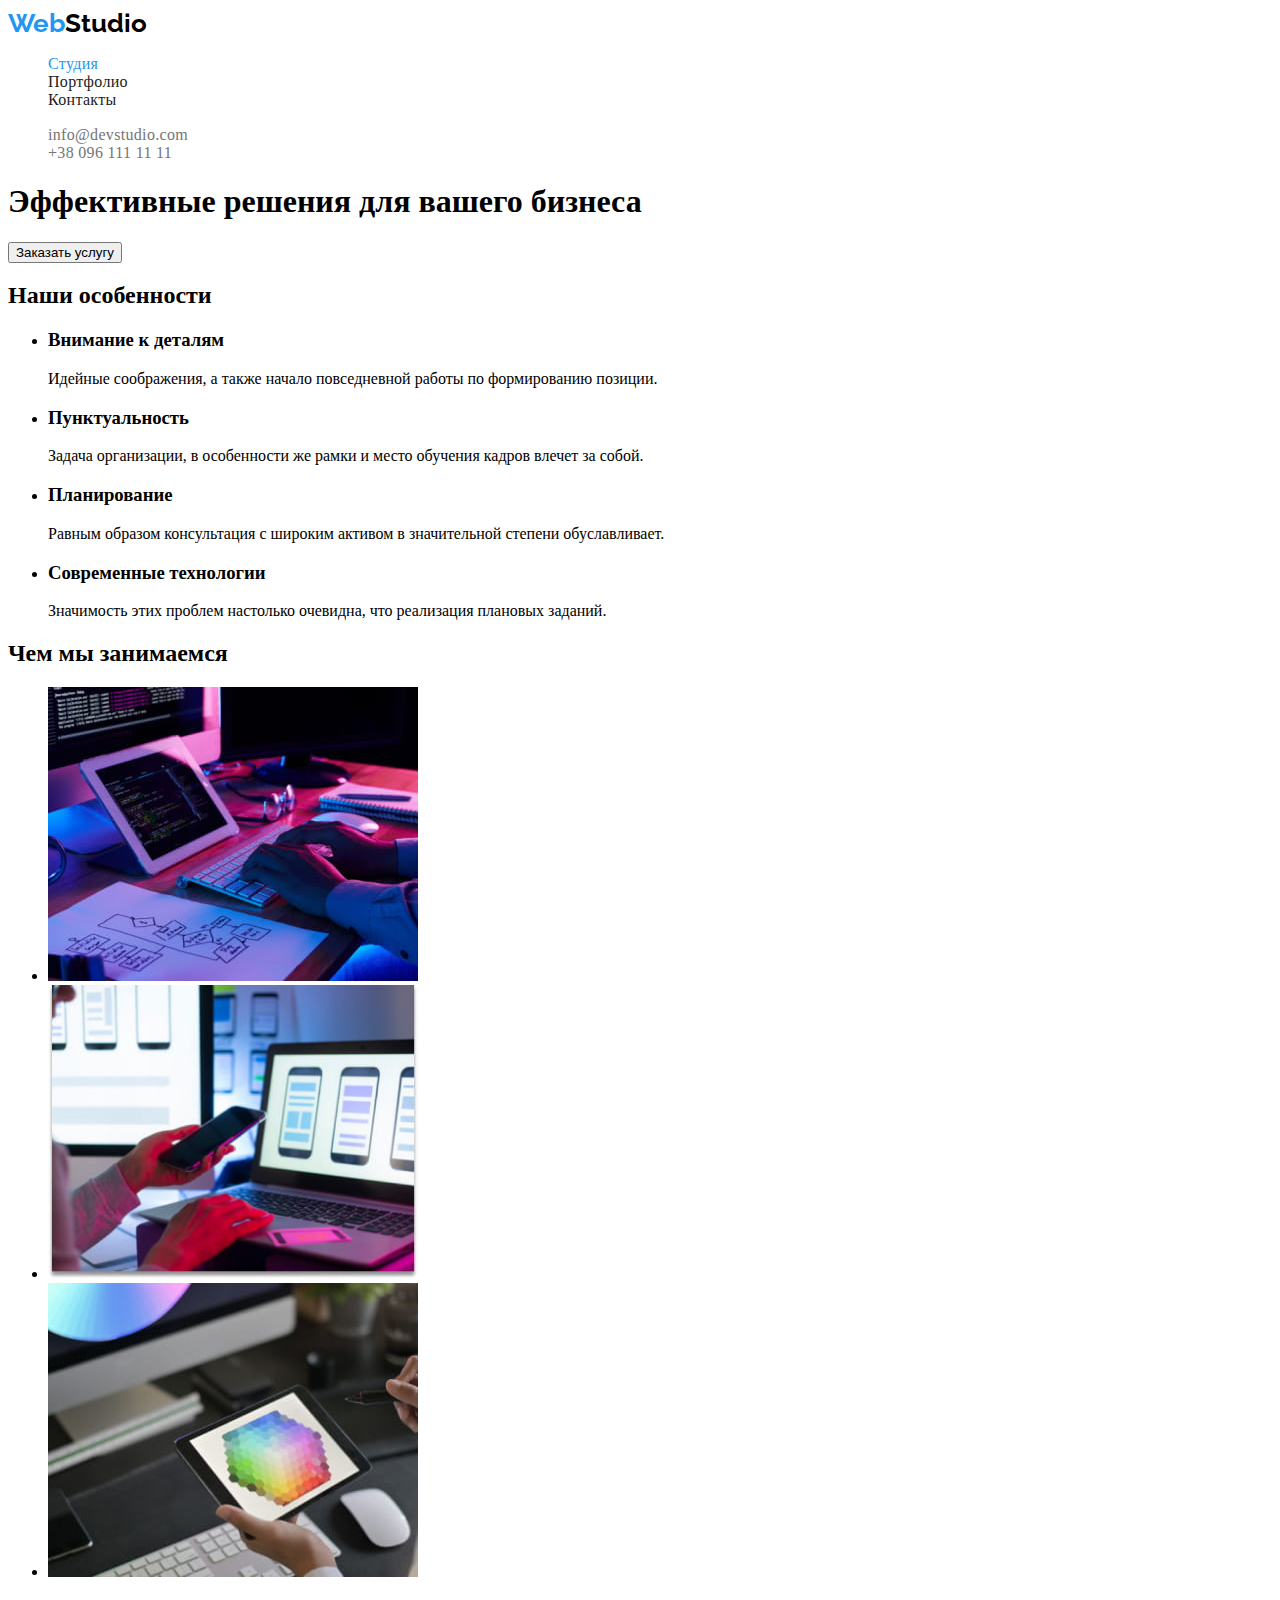
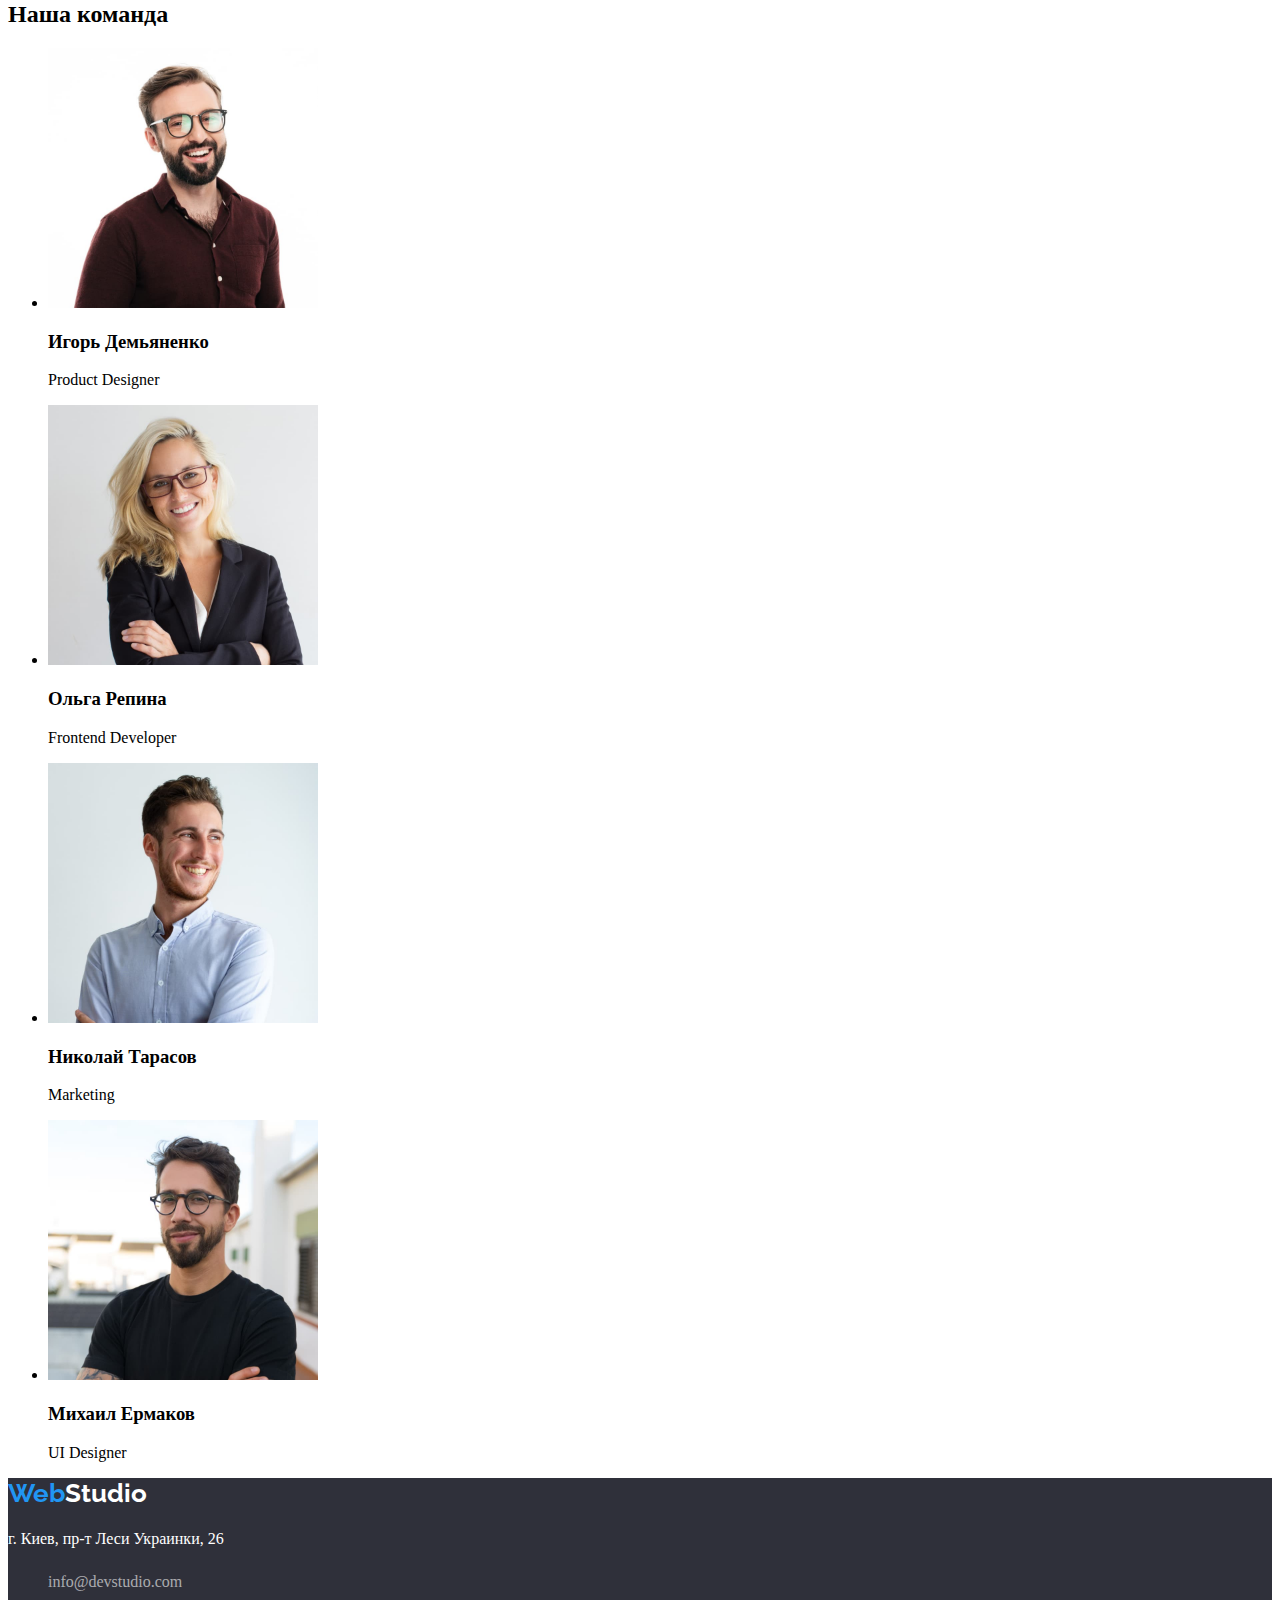
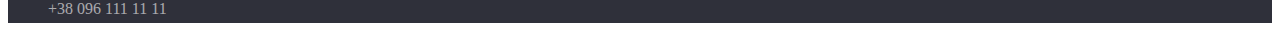
==== index.html @ 06f7e42f "Update index.html" ====
<!DOCTYPE html>
<html lang="ru">
<head>
    <meta charset="UTF-8">
    <meta http-equiv="X-UA-Compatible" content="IE=edge">
    <meta name="viewport" content="width=device-width, initial-scale=1.0">
    <title>Студия</title>
    <link rel="preconnect" href="https://fonts.gstatic.com">
    <link href="https://fonts.googleapis.com/css2?family=Raleway:wght@700&family=Roboto:wght@400;500;700;900&display=swap"rel="stylesheet">
    <link rel="stylesheet" href="./css/styles.css">
</head>
    <body>  
        <!--Хедер--> 
        <header>
            <nav>
                <a href=""><span class="logo-web">Web</span><span class="logo-studio">Studio</span></a>
                <ul class="list">
                    <li><a href="./index.html" class="page-current">Студия</a></li>
                    <li><a href="./portfolio.html" class="header-title">Портфолио</a></li>
                    <li><a href="" class="header-title">Контакты</a></li>
                </ul>
            </nav>
            <ul class="list">
                <li><a href="mailto:info@devstudio.com" class="header-contacts">info@devstudio.com</a></li>
                <li><a href="tel:+380961111111" class="header-contacts">+38 096 111 11 11</a></li>
            </ul>
        </header>
        <!--Основная часть-->
        <main>
            <!--Банер-Герой-->
            <section>
                    <h1>Эффективные решения для вашего бизнеса</h1>
                    <button type="button">Заказать услугу</button>
            </section>
                    <!--Блок Наши особенности-->
            <section>
                <h2>Наши особенности</h2>
                <ul>
                    <li>
                        <h3>Внимание к деталям</h3>
                        <p>Идейные соображения, а также начало повседневной работы по формированию позиции.</p>
                    </li>
                    <li>
                        <h3>Пунктуальность</h3>
                        <p>Задача организации, в особенности же рамки и место обучения кадров влечет за собой.</p>
                    </li>
                    <li>
                        <h3>Планирование</h3>
                        <p>Равным образом консультация с широким активом в значительной степени обуславливает.</p>
                    </li>
                    <li>
                        <h3>Современные технологии</h3>
                        <p>Значимость этих проблем настолько очевидна, что реализация плановых заданий.</p>
                    </li>
                </ul>
            </section>
        <!-- Блок Чем мы занимаемся-->
            <section>
                <h2>Чем мы занимаемся</h2>
                    <ul>
                        <li><img src="./images/mainpage/box1.jpg" alt="Набирают текст программного кода на клавитатуре" width="370" height="294"/></li>
                        <li><img src="./images/mainpage/box2.jpg" alt="Девушка рассматривает на экране ноутбука варианты формата меню для смартфона" width="370" height="294"/></li>
                        <li><img src="./images/mainpage/box3.jpg" alt="Девушка намеревается выбрать цвет из цветовой палитры, отображенной на экране планшета" width="370" height="294"/></li>
                    </ul>
            </section>
        <!-- Блок Наша команда-->
            <section>
                <h2>Наша команда</h2>
                <ul>
                    <li>
                        <img src="./images/mainpage/team1.jpg" alt="Игорь Демьяненко Продакт Дизайнер" width="270" height="260"/>
                        <h3>Игорь Демьяненко</h3>
                        <p>Product Designer</p>
                    </li>
                    <li>
                        <img src="./images/mainpage/team2.jpg" alt="Ольга Репина Фронтенд Разработчик" width="270" height="260"/>
                        <h3>Ольга Репина</h3>
                        <p>Frontend Developer</p>
                    </li>
                    <li>
                        <img src="./images/mainpage/team3.jpg" alt="Николай Тарасов Маркетинг" width="270" height="260"/>
                        <h3>Николай Тарасов</h3>
                        <p>Marketing</p>
                    </li>
                    <li>
                        <img src="./images/mainpage/team4.jpg" alt="Михаил Ермаков Юай Дизайнер" width="270" height="260"/>
                        <h3>Михаил Ермаков</h3>
                        <p>UI Designer</p>
                    </li>
                </ul>
            </section>    
        </main>
        <!--Футер-->
        <footer class="footer">
            <a href=""><span class="logo-web">Web</span><span class="logo-studio-footer">Studio</span></a>
            <address class="footer-address">
                <p class="footer-post-address"> г. Киев, пр-т Леси Украинки, 26 </p>
                <ul class="list">
                    <li><a href="mailto:info@devstudio.com" class="footer-contacts">info@devstudio.com</a></li>
                    <li><a href="tel:+380961111111" class="footer-contacts">+38 096 111 11 11</a></li>
                </ul>
            </address>
        </footer>
    </body>
</html>
---- css/styles.css ----
.body {
  font-family: 'Roboto', 'Verdana', 'Tahoma', sans-serif;
  font-style: normal;
  font-weight: 400;
  font-size: 14px;
  letter-spacing: 0.03em;

  background-color: #ffffff;
}

a {
  text-decoration: none;
}

.list {
  list-style: none;
}

:root {
  --title-color: #212121;
  --text-color: #757575;
  --text-color-white: #ffffff;
  --text-BG-color: #2196f3;
  --WEB-BG-color: #2196f3;
}
/* Хедер */

.logo-web {
  font-family: 'Raleway', sans-serif;
  font-weight: 700;
  font-size: 26px;
  line-height: 1.19;
  color: var(--WEB-BG-color);
}

.logo-studio {
  font-family: 'Raleway', sans-serif;
  font-weight: 700;
  font-size: 26px;
  line-height: 1.19;
  color: #000000;
}

.header-title {
  font-weight: 500;
  line-height: 1.14;
  letter-spacing: 0.02em;
  color: var(--title-color);
}
.header-title:hover,
.header-title:focus {
  color: var(--text-BG-color);
}

.page-current {
  font-weight: 500;
  line-height: 1.14;
  letter-spacing: 0.02em;
  color: var(--text-BG-color);
}

.page-current:hover,
.page-current:focus {
  color: var(--text-BG-color);
}

.header-contacts {
  font-weight: 500;
  line-height: 1.14px;
  letter-spacing: 0.02em;
  color: var(--text-color);
}

.header-contacts:hover,
.header-contacts:focus {
  color: var(--text-BG-color);
}

/* Портфолио */

.projects {
  color: var(--text-color-white);
}

.filter {
  font-weight: 500;
  font-size: 16px;
  line-height: 1.62;
  text-align: center;
}

.filter-button:hover,
.filter-button:focus {
  cursor: pointer;
  color: var(--text-color-white);

  background: var(--text-BG-color);
}

.project-name {
  font-weight: 700;
  font-size: 18px;
  line-height: 2;
  letter-spacing: 0.06em;
  color: var(--title-color);
}

.project-type {
  font-size: 16px;
  line-height: 1.87;
  color: var(--text-color);
}

/* Футер */

.footer {
  background: #2f303a;
}

.footer-address {
  line-height: 1.71;
  font-style: normal;
}

.footer-post-address {
  color: var(--text-color-white);
}

.footer-contacts {
  color: rgba(255, 255, 255, 0.6);
}

.footer-contacts:hover,
.footer-contacts:focus {
  color: var(--text-BG-color);
}

.logo-studio-footer {
  font-family: 'Raleway', sans-serif;
  font-weight: 700;
  font-size: 26px;
  line-height: 1.19;
  color: var(--text-color-white);
}
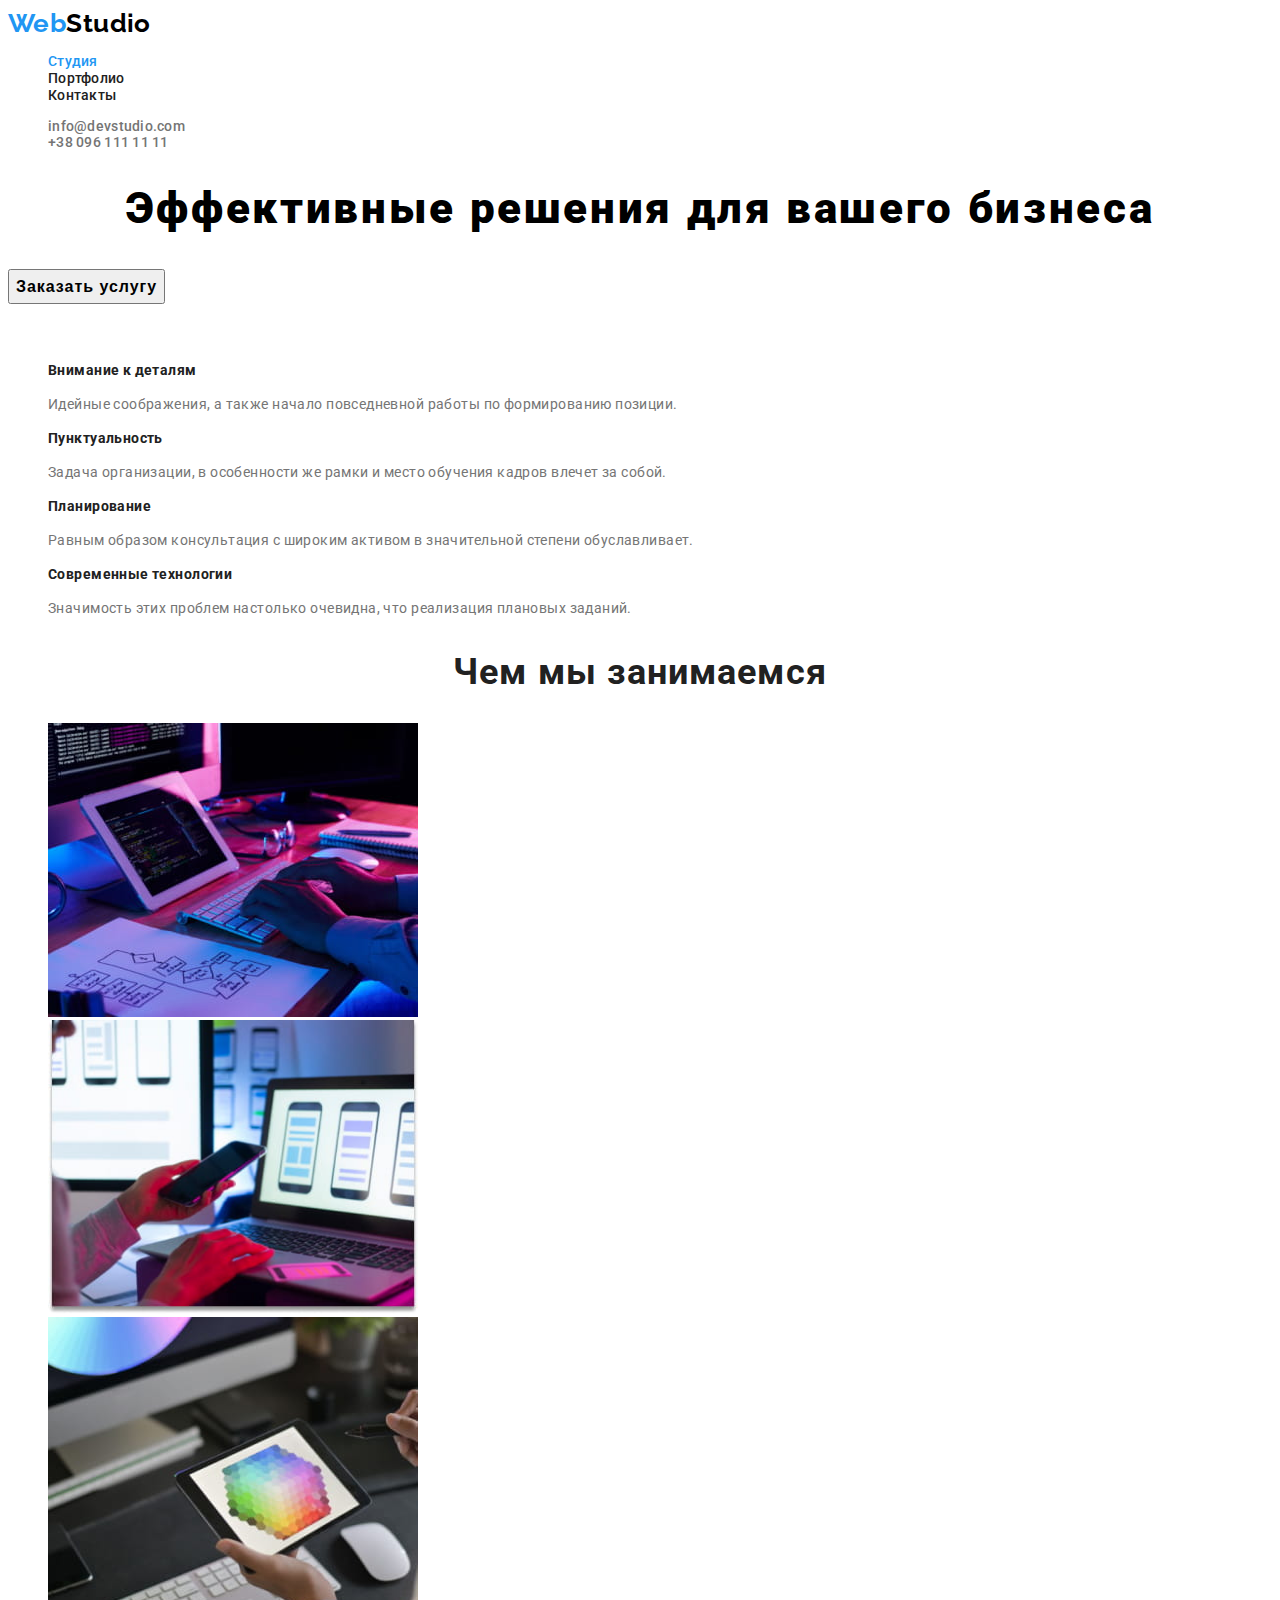
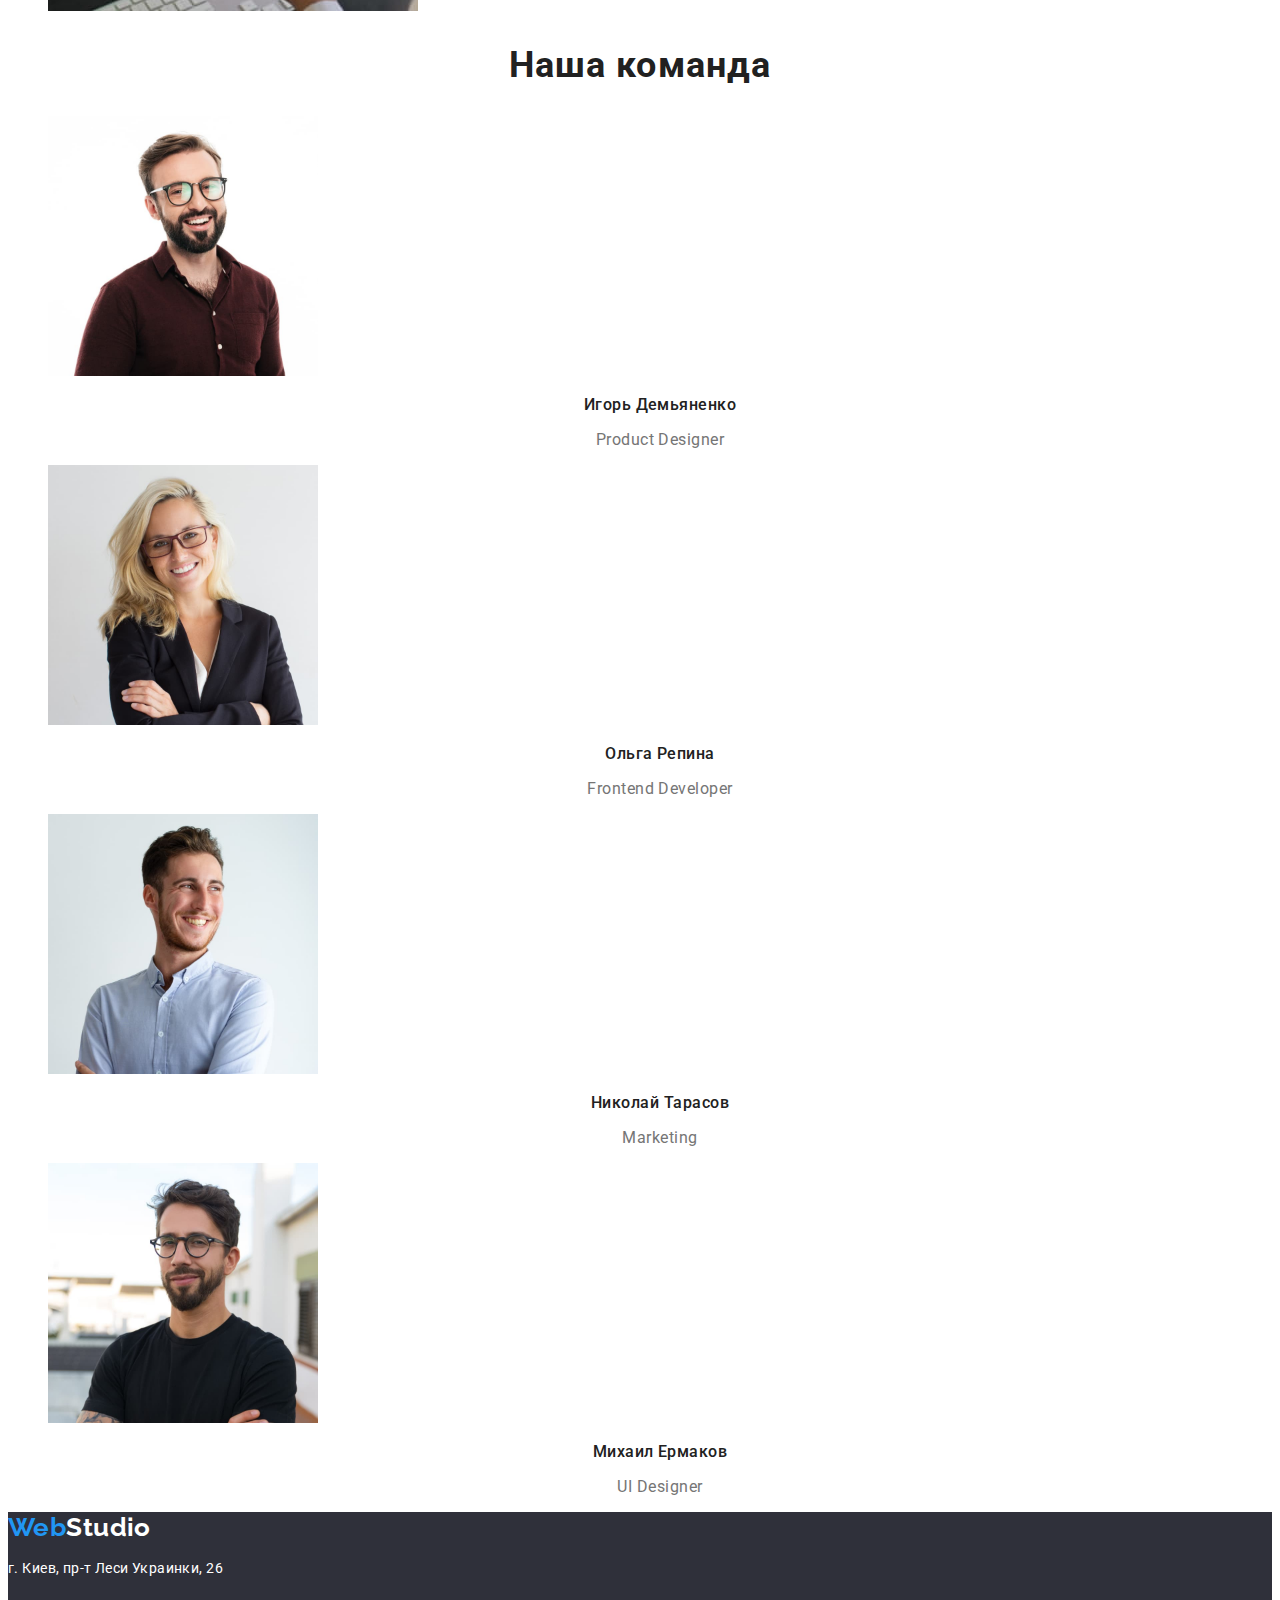
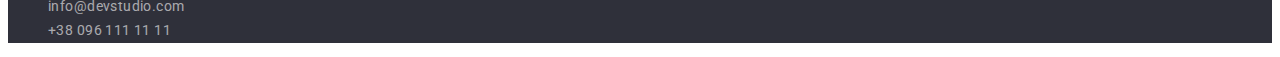
==== commit d63433d7: "Update index.html" ====
--- a/index.html
+++ b/index.html
@@ -6,7 +6,7 @@
     <meta name="viewport" content="width=device-width, initial-scale=1.0">
     <title>Студия</title>
     <link rel="preconnect" href="https://fonts.gstatic.com">
-    <link href="https://fonts.googleapis.com/css2?family=Raleway:wght@700&family=Roboto:wght@400;500;700;900&display=swap"rel="stylesheet">
+    <link href="https://fonts.googleapis.com/css2?family=Raleway:wght@700&family=Roboto:wght@400;500;700;900&display=swap" rel="stylesheet">
     <link rel="stylesheet" href="./css/styles.css">
 </head>
     <body>  
@@ -29,34 +29,34 @@
         <main>
             <!--Банер-Герой-->
             <section>
-                    <h1>Эффективные решения для вашего бизнеса</h1>
-                    <button type="button">Заказать услугу</button>
+                    <h1 class="hero-title">Эффективные решения для вашего бизнеса</h1>
+                    <button type="button" class="hero-button">Заказать услугу</button>
             </section>
                     <!--Блок Наши особенности-->
             <section>
-                <h2>Наши особенности</h2>
+                <h2 class="advantages-name">Наши особенности</h2>
                 <ul>
                     <li>
-                        <h3>Внимание к деталям</h3>
-                        <p>Идейные соображения, а также начало повседневной работы по формированию позиции.</p>
+                        <h3 class="advantages-title">Внимание к деталям</h3>
+                        <p class="advantages-discr">Идейные соображения, а также начало повседневной работы по формированию позиции.</p>
                     </li>
                     <li>
-                        <h3>Пунктуальность</h3>
-                        <p>Задача организации, в особенности же рамки и место обучения кадров влечет за собой.</p>
+                        <h3 class="advantages-title">Пунктуальность</h3>
+                        <p class="advantages-discr">Задача организации, в особенности же рамки и место обучения кадров влечет за собой.</p>
                     </li>
                     <li>
-                        <h3>Планирование</h3>
-                        <p>Равным образом консультация с широким активом в значительной степени обуславливает.</p>
+                        <h3 class="advantages-title">Планирование</h3>
+                        <p class="advantages-discr">Равным образом консультация с широким активом в значительной степени обуславливает.</p>
                     </li>
                     <li>
-                        <h3>Современные технологии</h3>
-                        <p>Значимость этих проблем настолько очевидна, что реализация плановых заданий.</p>
+                        <h3 class="advantages-title">Современные технологии</h3>
+                        <p class="advantages-discr">Значимость этих проблем настолько очевидна, что реализация плановых заданий.</p>
                     </li>
                 </ul>
             </section>
         <!-- Блок Чем мы занимаемся-->
             <section>
-                <h2>Чем мы занимаемся</h2>
+                <h2 class="section-name">Чем мы занимаемся</h2>
                     <ul>
                         <li><img src="./images/mainpage/box1.jpg" alt="Набирают текст программного кода на клавитатуре" width="370" height="294"/></li>
                         <li><img src="./images/mainpage/box2.jpg" alt="Девушка рассматривает на экране ноутбука варианты формата меню для смартфона" width="370" height="294"/></li>
@@ -65,27 +65,27 @@
             </section>
         <!-- Блок Наша команда-->
             <section>
-                <h2>Наша команда</h2>
+                <h2 class="section-name">Наша команда</h2>
                 <ul>
                     <li>
                         <img src="./images/mainpage/team1.jpg" alt="Игорь Демьяненко Продакт Дизайнер" width="270" height="260"/>
-                        <h3>Игорь Демьяненко</h3>
-                        <p>Product Designer</p>
+                        <h3 class="team-name">Игорь Демьяненко</h3>
+                        <p class="team-positon">Product Designer</p>
                     </li>
                     <li>
                         <img src="./images/mainpage/team2.jpg" alt="Ольга Репина Фронтенд Разработчик" width="270" height="260"/>
-                        <h3>Ольга Репина</h3>
-                        <p>Frontend Developer</p>
+                        <h3 class="team-name">Ольга Репина</h3>
+                        <p class="team-positon">Frontend Developer</p>
                     </li>
                     <li>
                         <img src="./images/mainpage/team3.jpg" alt="Николай Тарасов Маркетинг" width="270" height="260"/>
-                        <h3>Николай Тарасов</h3>
-                        <p>Marketing</p>
+                        <h3 class="team-name">Николай Тарасов</h3>
+                        <p class="team-positon">Marketing</p>
                     </li>
                     <li>
                         <img src="./images/mainpage/team4.jpg" alt="Михаил Ермаков Юай Дизайнер" width="270" height="260"/>
-                        <h3>Михаил Ермаков</h3>
-                        <p>UI Designer</p>
+                        <h3 class="team-name">Михаил Ермаков</h3>
+                        <p class="team-positon">UI Designer</p>
                     </li>
                 </ul>
             </section>    
--- a/css/styles.css
+++ b/css/styles.css
@@ -1,4 +1,4 @@
-.body {
+body {
   font-family: 'Roboto', 'Verdana', 'Tahoma', sans-serif;
   font-style: normal;
   font-weight: 400;
@@ -12,7 +12,7 @@
   text-decoration: none;
 }
 
-.list {
+ul {
   list-style: none;
 }
 
@@ -76,13 +76,83 @@
   color: var(--text-BG-color);
 }
 
+/*-Студия--Шапка-*/
+
+.hero-title {
+  font-weight: 900;
+  font-size: 44px;
+  line-height: 1.36;
+  text-align: center;
+  letter-spacing: 0.06em;
+}
+
+.hero-button {
+  font-weight: 700;
+  font-size: 16px;
+  line-height: 1.87;
+  align-items: center;
+  text-align: center;
+  letter-spacing: 0.06em;
+}
+
+/*-Студия--Особенности-*/
+
+.advantages-name {
+  color: var(--text-color-white);
+}
+
+.advantages-title {
+  font-weight: 700;
+  font-size: 14px;
+  line-height: 1.14;
+  letter-spacing: 0.03em;
+  color: var(--title-color);
+}
+
+.advantages-discr {
+  font-size: 14px;
+  line-height: 1.71;
+  letter-spacing: 0.03em;
+  color: var(--text-color);
+}
+
+/*-Студия--Блок Чем мы занимаемся-*/
+.section-name {
+  font-family: Roboto;
+  font-style: normal;
+  font-weight: 700;
+  font-size: 36px;
+  line-height: 1.17;
+  text-align: center;
+  letter-spacing: 0.03em;
+  color: var(--title-color);
+}
+
+/*-Студия--Наша команда-*/
+.team-name {
+  font-weight: 500;
+  font-size: 16px;
+  line-height: 1.19;
+  text-align: center;
+  letter-spacing: 0.03em;
+  color: var(--title-color);
+}
+
+.team-positon {
+  font-size: 16px;
+  line-height: 1.19;
+  text-align: center;
+  letter-spacing: 0.03em;
+  color: var(--text-color);
+}
 /* Портфолио */
 
 .projects {
   color: var(--text-color-white);
 }
 
-.filter {
+.filter-button {
+  font-family: 'Roboto', sans-serif;
   font-weight: 500;
   font-size: 16px;
   line-height: 1.62;
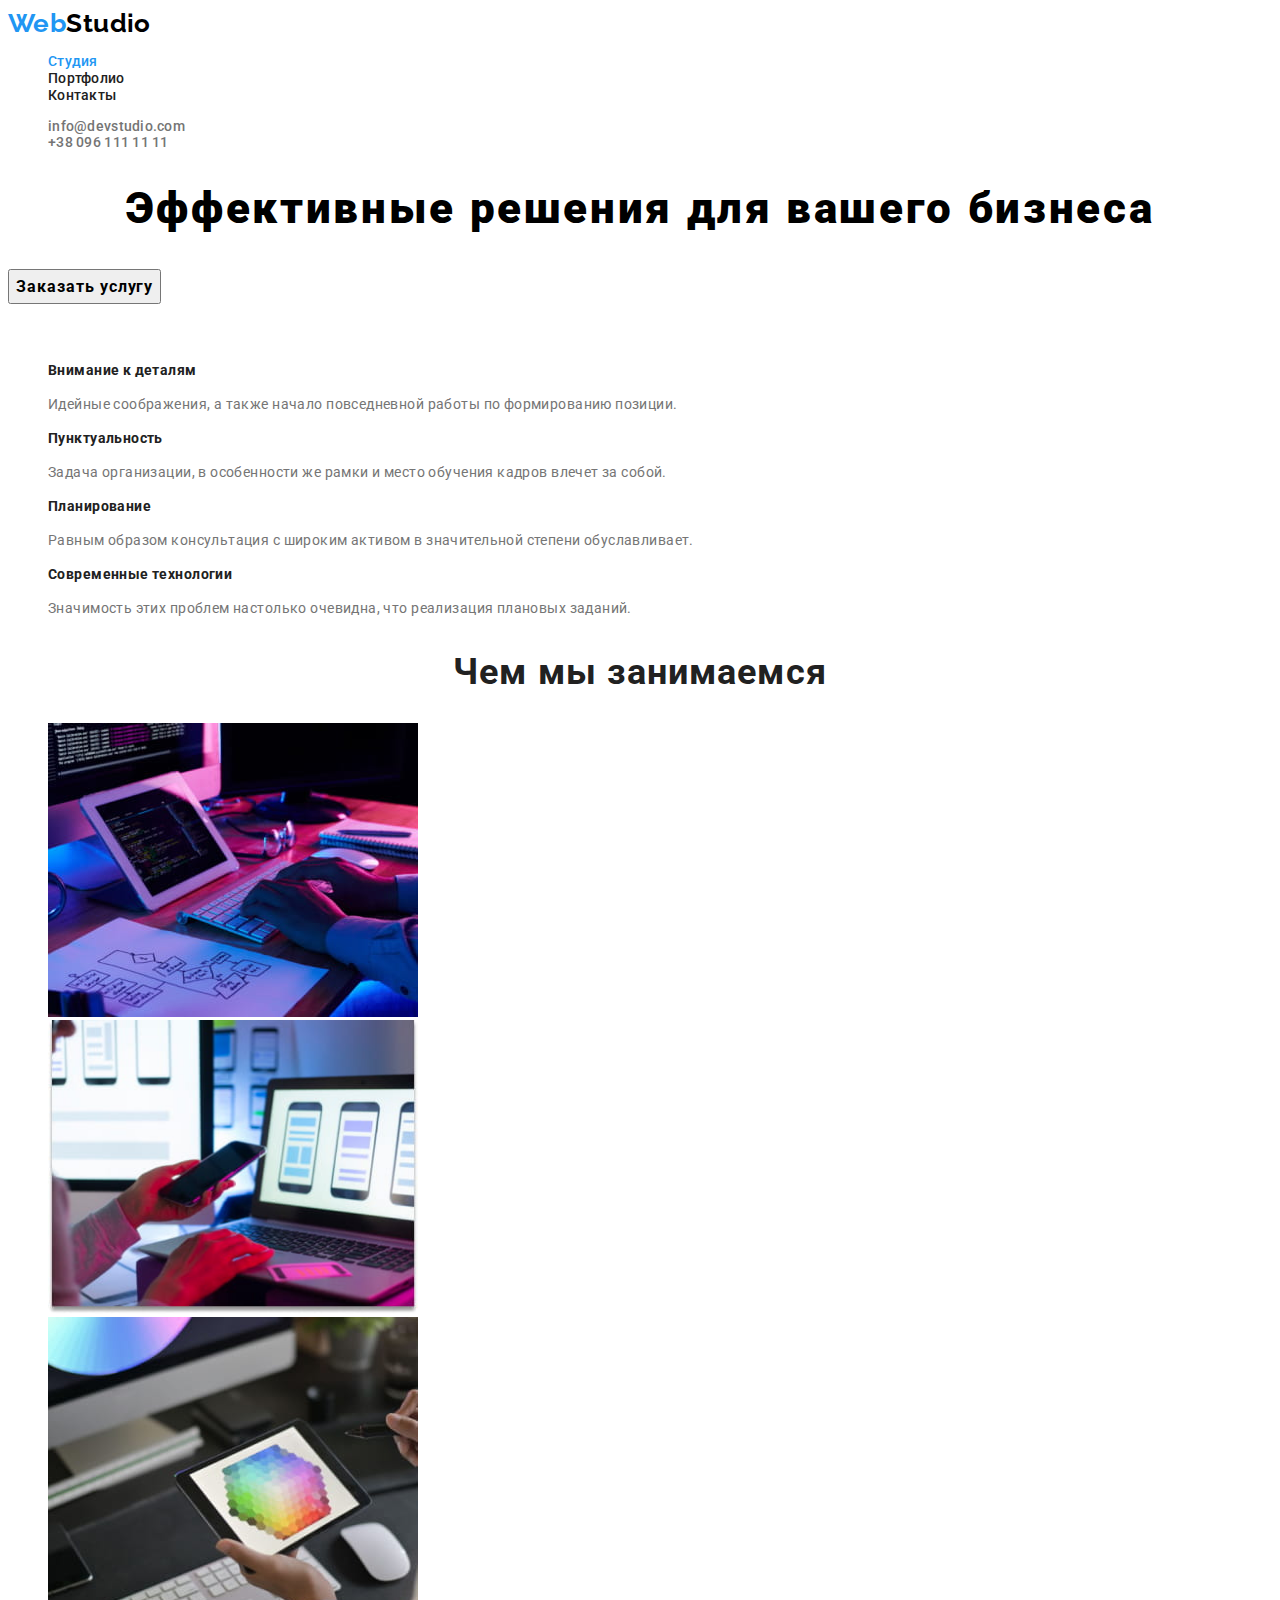
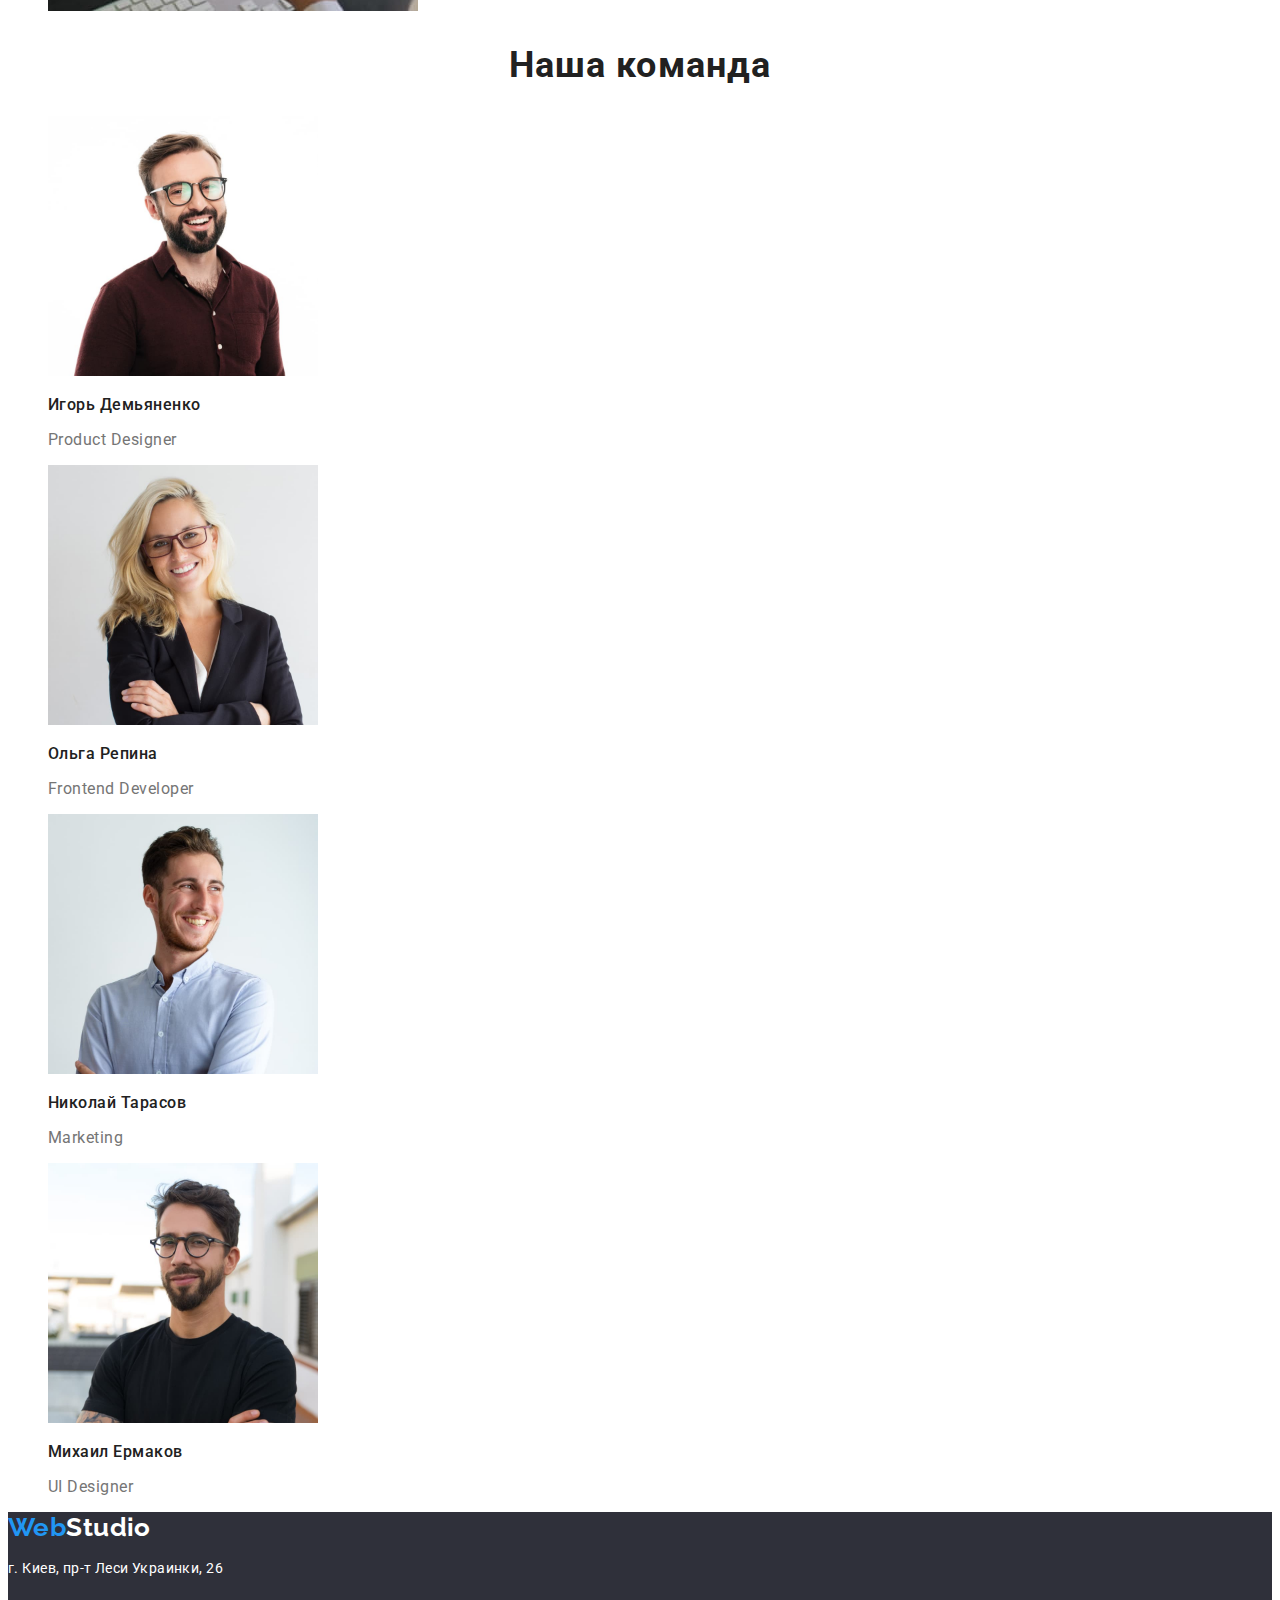
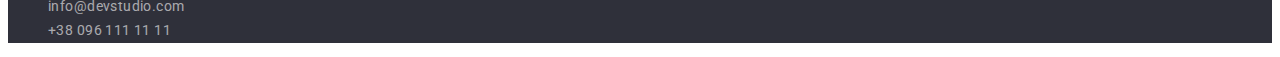
==== commit c7ea3203: "added modern-normolize" ====
--- a/index.html
+++ b/index.html
@@ -7,6 +7,9 @@
     <title>Студия</title>
     <link rel="preconnect" href="https://fonts.gstatic.com">
     <link href="https://fonts.googleapis.com/css2?family=Raleway:wght@700&family=Roboto:wght@400;500;700;900&display=swap" rel="stylesheet">
+    <link rel="stylesheet" href="https://cdnjs.cloudflare.com/ajax/libs/modern-normalize/1.1.0/modern-normalize.min.css"
+        integrity="sha512-wpPYUAdjBVSE4KJnH1VR1HeZfpl1ub8YT/NKx4PuQ5NmX2tKuGu6U/JRp5y+Y8XG2tV+wKQpNHVUX03MfMFn9Q=="
+        crossorigin="anonymous" referrerpolicy="no-referrer"/>
     <link rel="stylesheet" href="./css/styles.css">
 </head>
     <body>  
--- a/css/styles.css
+++ b/css/styles.css
@@ -87,12 +87,21 @@
 }
 
 .hero-button {
+  font-family: Roboto;
   font-weight: 700;
   font-size: 16px;
   line-height: 1.87;
   align-items: center;
   text-align: center;
   letter-spacing: 0.06em;
+}
+
+.hero-button:hover,
+.hero-button:focus {
+  cursor: pointer;
+  color: var(--text-color-white);
+
+  background: var(--text-BG-color);
 }
 
 /*-Студия--Особенности-*/
@@ -129,11 +138,11 @@
 }
 
 /*-Студия--Наша команда-*/
+
 .team-name {
   font-weight: 500;
   font-size: 16px;
   line-height: 1.19;
-  text-align: center;
   letter-spacing: 0.03em;
   color: var(--title-color);
 }
@@ -141,10 +150,10 @@
 .team-positon {
   font-size: 16px;
   line-height: 1.19;
-  text-align: center;
-  letter-spacing: 0.03em;
-  color: var(--text-color);
-}
+  letter-spacing: 0.03em;
+  color: var(--text-color);
+}
+
 /* Портфолио */
 
 .projects {
@@ -156,6 +165,7 @@
   font-weight: 500;
   font-size: 16px;
   line-height: 1.62;
+  align-items: center;
   text-align: center;
 }
 
@@ -188,8 +198,8 @@
 }
 
 .footer-address {
+  font-style: normal;
   line-height: 1.71;
-  font-style: normal;
 }
 
 .footer-post-address {
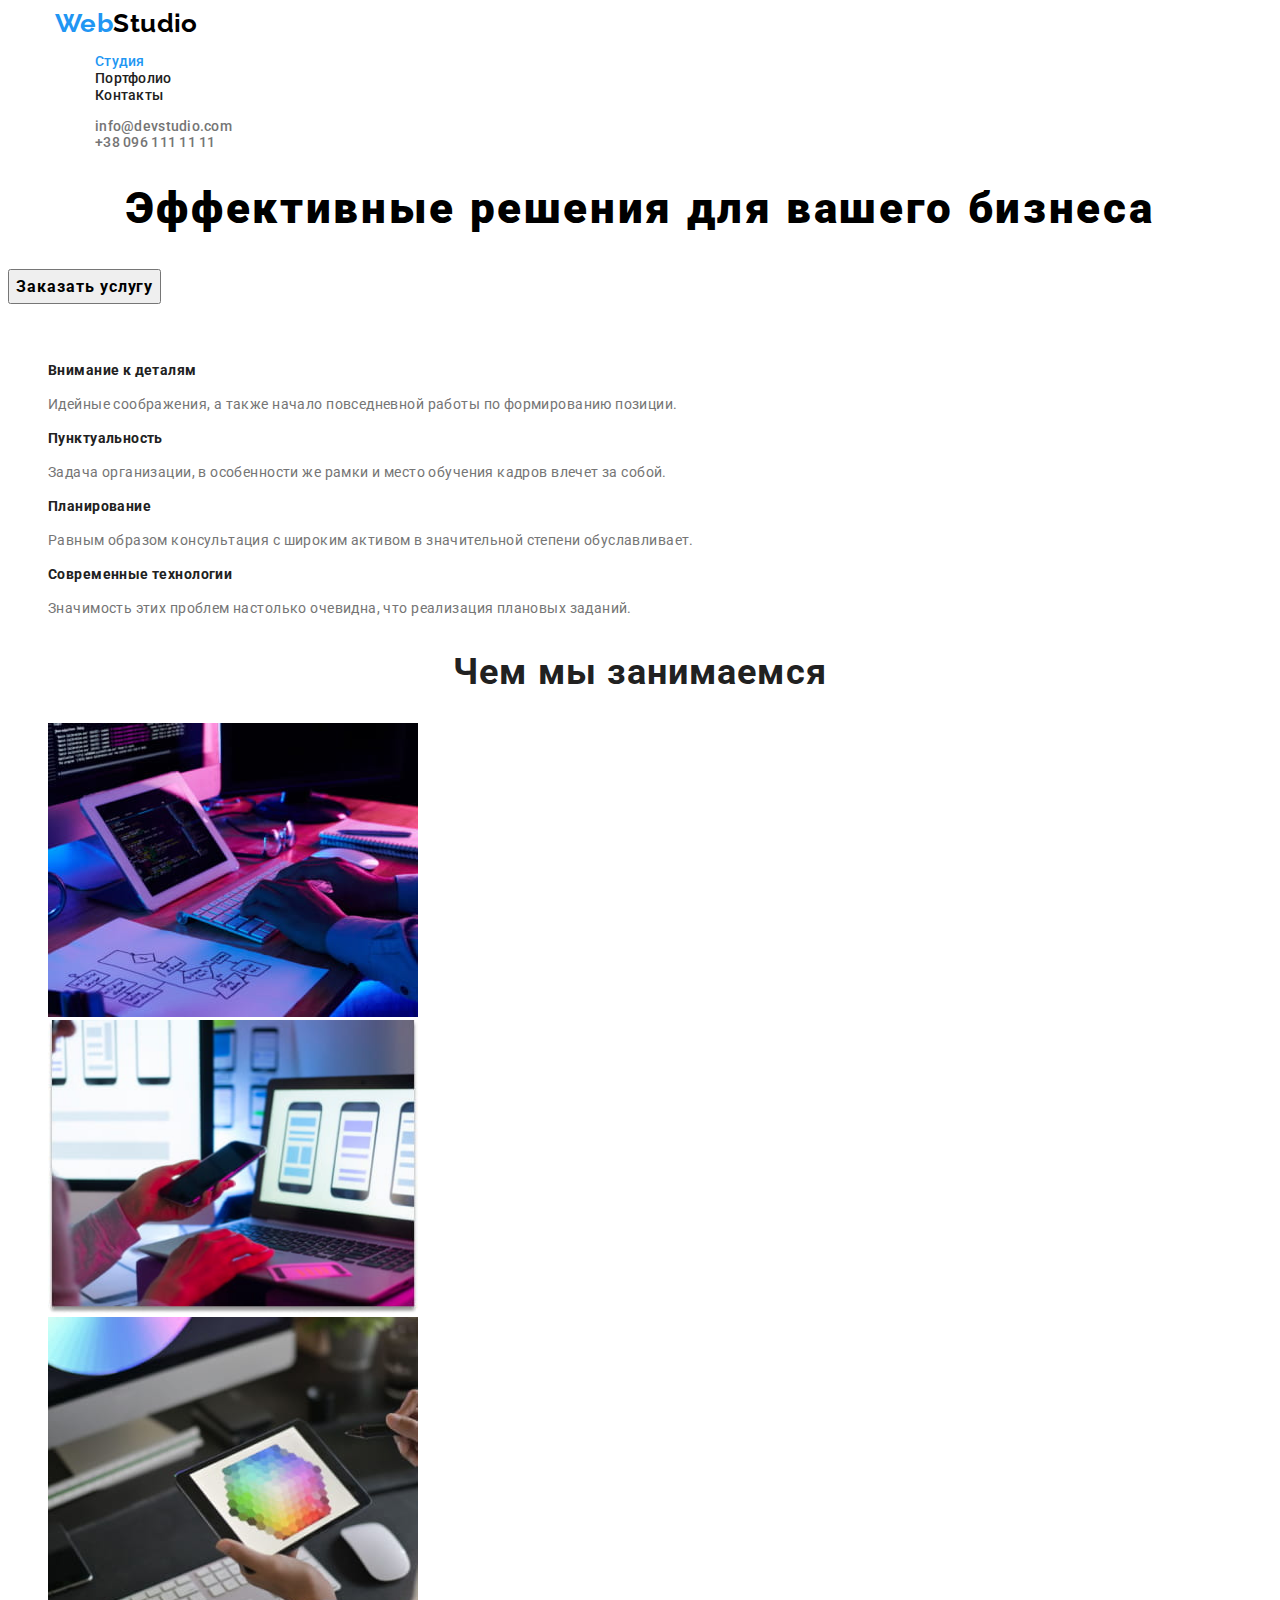
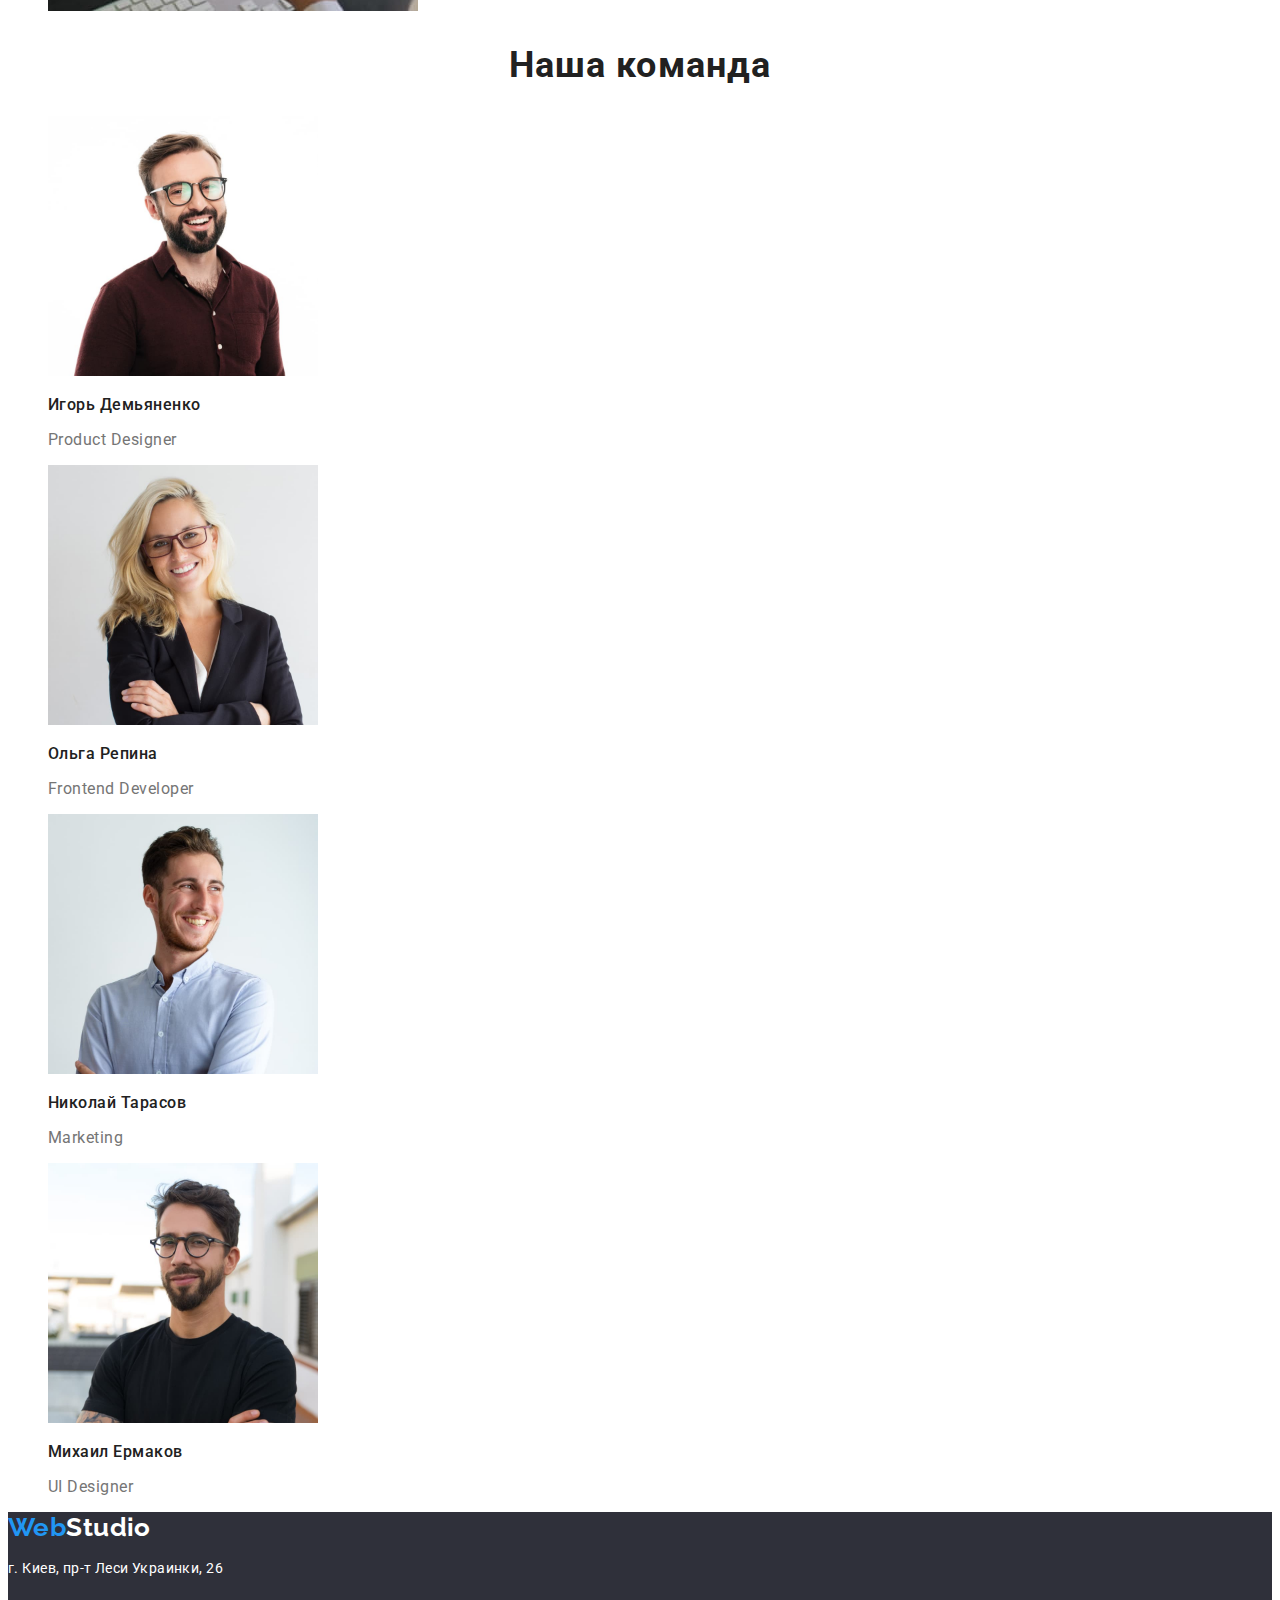
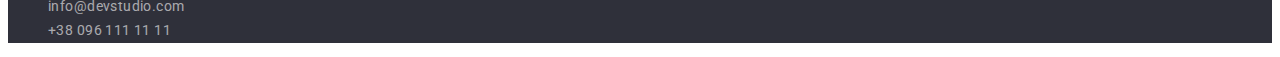
==== commit e8eec411: "Added Tag Container" ====
--- a/index.html
+++ b/index.html
@@ -15,6 +15,7 @@
     <body>  
         <!--Хедер--> 
         <header>
+            <div class="container">
             <nav>
                 <a href=""><span class="logo-web">Web</span><span class="logo-studio">Studio</span></a>
                 <ul class="list">
@@ -27,17 +28,21 @@
                 <li><a href="mailto:info@devstudio.com" class="header-contacts">info@devstudio.com</a></li>
                 <li><a href="tel:+380961111111" class="header-contacts">+38 096 111 11 11</a></li>
             </ul>
+            </div>
         </header>
         <!--Основная часть-->
         <main>
             <!--Банер-Герой-->
             <section>
                     <h1 class="hero-title">Эффективные решения для вашего бизнеса</h1>
+                    <div class="caontainer">
                     <button type="button" class="hero-button">Заказать услугу</button>
+                    </div>
             </section>
                     <!--Блок Наши особенности-->
             <section>
                 <h2 class="advantages-name">Наши особенности</h2>
+                <div class="caontainer">
                 <ul>
                     <li>
                         <h3 class="advantages-title">Внимание к деталям</h3>
@@ -56,19 +61,23 @@
                         <p class="advantages-discr">Значимость этих проблем настолько очевидна, что реализация плановых заданий.</p>
                     </li>
                 </ul>
+                </div>
             </section>
         <!-- Блок Чем мы занимаемся-->
             <section>
                 <h2 class="section-name">Чем мы занимаемся</h2>
+                    <div class="caontainer">
                     <ul>
                         <li><img src="./images/mainpage/box1.jpg" alt="Набирают текст программного кода на клавитатуре" width="370" height="294"/></li>
                         <li><img src="./images/mainpage/box2.jpg" alt="Девушка рассматривает на экране ноутбука варианты формата меню для смартфона" width="370" height="294"/></li>
                         <li><img src="./images/mainpage/box3.jpg" alt="Девушка намеревается выбрать цвет из цветовой палитры, отображенной на экране планшета" width="370" height="294"/></li>
                     </ul>
+                    </div>
             </section>
         <!-- Блок Наша команда-->
             <section>
                 <h2 class="section-name">Наша команда</h2>
+                <div class="caontainer">
                 <ul>
                     <li>
                         <img src="./images/mainpage/team1.jpg" alt="Игорь Демьяненко Продакт Дизайнер" width="270" height="260"/>
@@ -91,18 +100,21 @@
                         <p class="team-positon">UI Designer</p>
                     </li>
                 </ul>
+                </div>
             </section>    
         </main>
         <!--Футер-->
         <footer class="footer">
-            <a href=""><span class="logo-web">Web</span><span class="logo-studio-footer">Studio</span></a>
-            <address class="footer-address">
-                <p class="footer-post-address"> г. Киев, пр-т Леси Украинки, 26 </p>
-                <ul class="list">
-                    <li><a href="mailto:info@devstudio.com" class="footer-contacts">info@devstudio.com</a></li>
-                    <li><a href="tel:+380961111111" class="footer-contacts">+38 096 111 11 11</a></li>
-                </ul>
-            </address>
+            <div class="caontainer">
+                <a href=""><span class="logo-web">Web</span><span class="logo-studio-footer">Studio</span></a>
+                <address class="footer-address">
+                    <p class="footer-post-address"> г. Киев, пр-т Леси Украинки, 26 </p>
+                    <ul class="list">
+                        <li><a href="mailto:info@devstudio.com" class="footer-contacts">info@devstudio.com</a></li>
+                        <li><a href="tel:+380961111111" class="footer-contacts">+38 096 111 11 11</a></li>
+                    </ul>
+                </address>
+            </div>
         </footer>
     </body>
 </html>--- a/css/styles.css
+++ b/css/styles.css
@@ -23,6 +23,13 @@
   --text-BG-color: #2196f3;
   --WEB-BG-color: #2196f3;
 }
+
+.container {
+  width: 1170px;
+  margin: 0 auto;
+  padding: 0 15px;
+}
+
 /* Хедер */
 
 .logo-web {
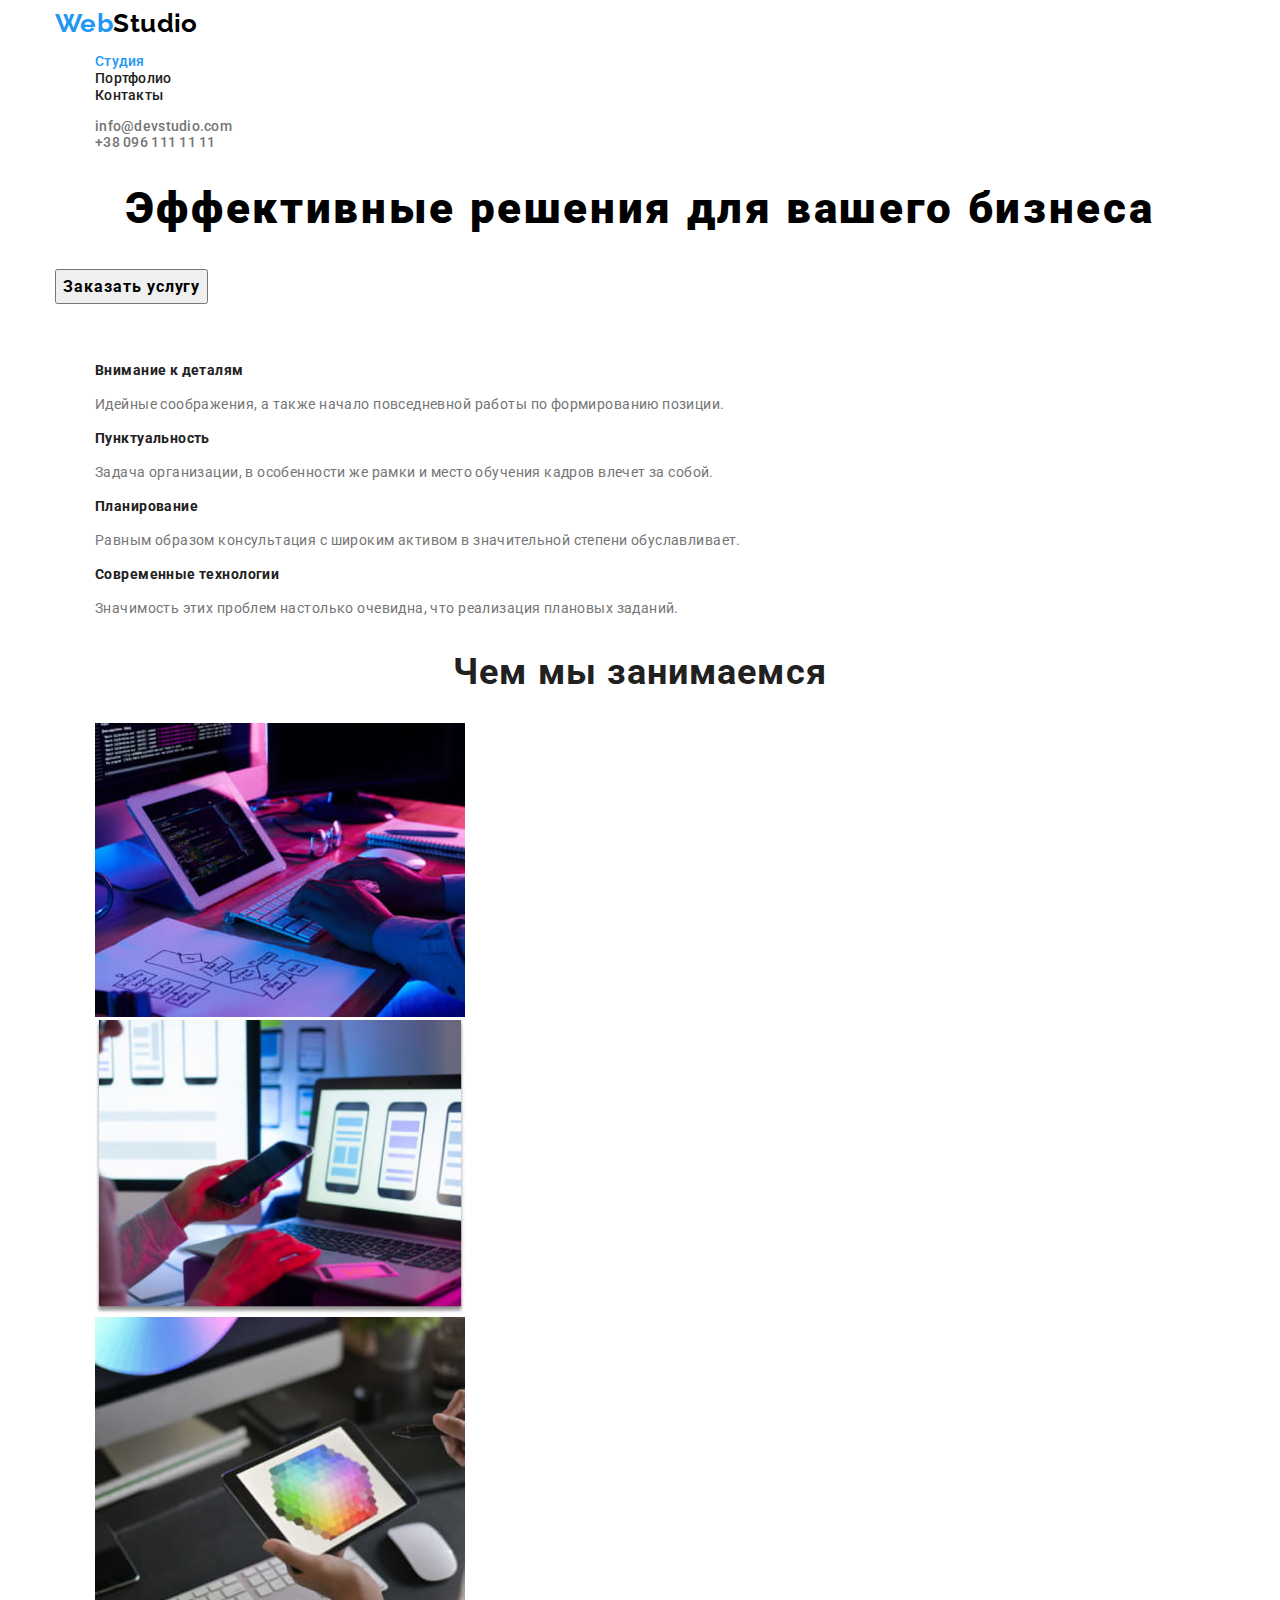
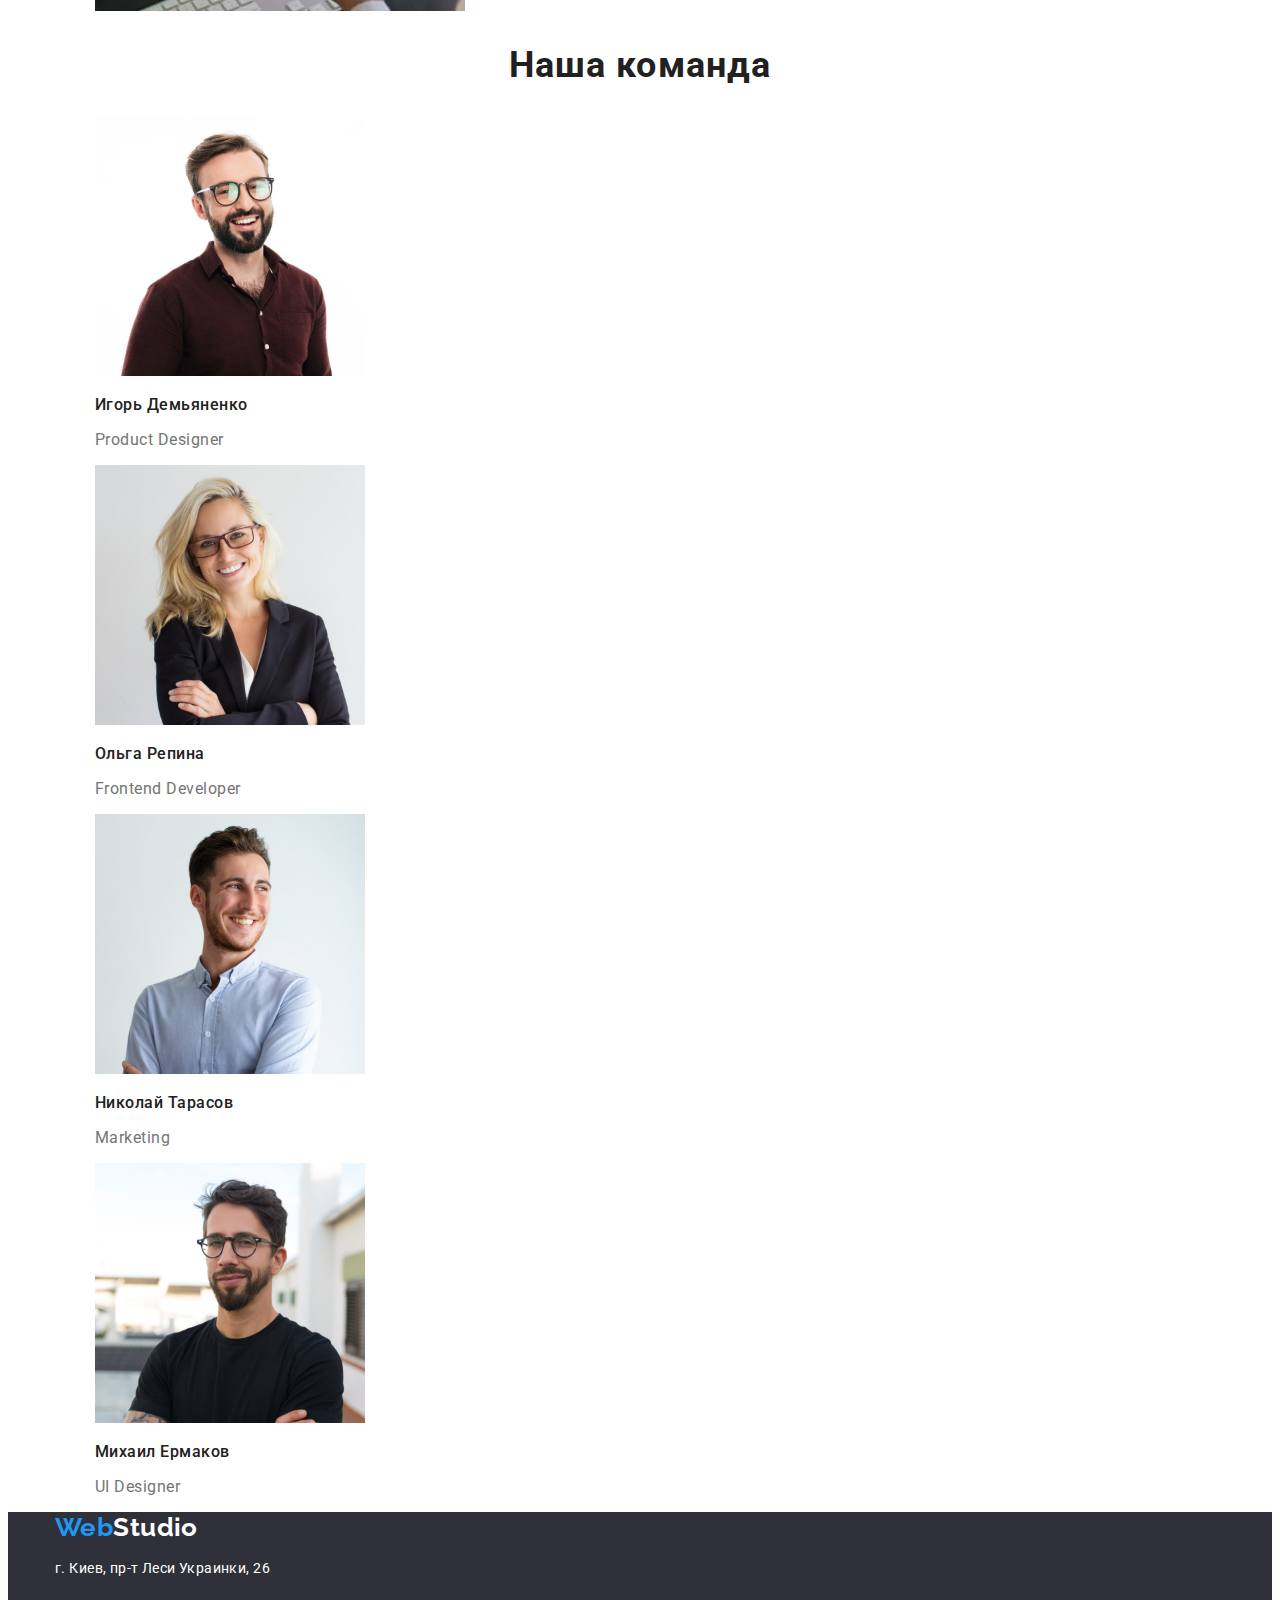
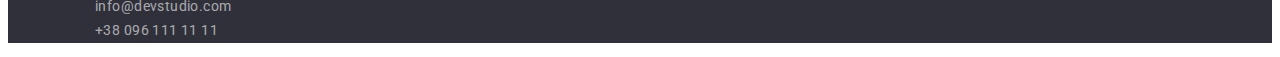
==== commit 6d5ceecd: "Update index.html" ====
--- a/index.html
+++ b/index.html
@@ -14,35 +14,35 @@
 </head>
     <body>  
         <!--Хедер--> 
-        <header>
+        <header class="header">
             <div class="container">
-            <nav>
-                <a href=""><span class="logo-web">Web</span><span class="logo-studio">Studio</span></a>
-                <ul class="list">
-                    <li><a href="./index.html" class="page-current">Студия</a></li>
-                    <li><a href="./portfolio.html" class="header-title">Портфолио</a></li>
-                    <li><a href="" class="header-title">Контакты</a></li>
-                </ul>
-            </nav>
-            <ul class="list">
-                <li><a href="mailto:info@devstudio.com" class="header-contacts">info@devstudio.com</a></li>
-                <li><a href="tel:+380961111111" class="header-contacts">+38 096 111 11 11</a></li>
-            </ul>
+                <nav class="navigation">
+                    <a href=""><span class="logo-web">Web</span><span class="logo-studio">Studio</span></a>
+                    <ul class="list">
+                        <li><a href="./index.html" class="page-current">Студия</a></li>
+                        <li><a href="./portfolio.html" class="header-title">Портфолио</a></li>
+                        <li><a href="" class="header-title">Контакты</a></li>
+                    </ul>
+                </nav>
+                    <ul class="list">
+                        <li><a href="mailto:info@devstudio.com" class="header-contacts">info@devstudio.com</a></li>
+                        <li><a href="tel:+380961111111" class="header-contacts">+38 096 111 11 11</a></li>
+                    </ul>
             </div>
         </header>
         <!--Основная часть-->
         <main>
             <!--Банер-Герой-->
-            <section>
-                    <h1 class="hero-title">Эффективные решения для вашего бизнеса</h1>
-                    <div class="caontainer">
-                    <button type="button" class="hero-button">Заказать услугу</button>
-                    </div>
+            <section class="hero">
+                <h1 class="hero-title">Эффективные решения для вашего бизнеса</h1>
+                <div class="container">
+                  <button type="button" class="hero-button">Заказать услугу</button>
+                </div>
             </section>
                     <!--Блок Наши особенности-->
             <section>
                 <h2 class="advantages-name">Наши особенности</h2>
-                <div class="caontainer">
+                <div class="container">
                 <ul>
                     <li>
                         <h3 class="advantages-title">Внимание к деталям</h3>
@@ -66,7 +66,7 @@
         <!-- Блок Чем мы занимаемся-->
             <section>
                 <h2 class="section-name">Чем мы занимаемся</h2>
-                    <div class="caontainer">
+                    <div class="container">
                     <ul>
                         <li><img src="./images/mainpage/box1.jpg" alt="Набирают текст программного кода на клавитатуре" width="370" height="294"/></li>
                         <li><img src="./images/mainpage/box2.jpg" alt="Девушка рассматривает на экране ноутбука варианты формата меню для смартфона" width="370" height="294"/></li>
@@ -77,7 +77,7 @@
         <!-- Блок Наша команда-->
             <section>
                 <h2 class="section-name">Наша команда</h2>
-                <div class="caontainer">
+                <div class="container">
                 <ul>
                     <li>
                         <img src="./images/mainpage/team1.jpg" alt="Игорь Демьяненко Продакт Дизайнер" width="270" height="260"/>
@@ -105,7 +105,7 @@
         </main>
         <!--Футер-->
         <footer class="footer">
-            <div class="caontainer">
+            <div class="container">
                 <a href=""><span class="logo-web">Web</span><span class="logo-studio-footer">Studio</span></a>
                 <address class="footer-address">
                     <p class="footer-post-address"> г. Киев, пр-т Леси Украинки, 26 </p>
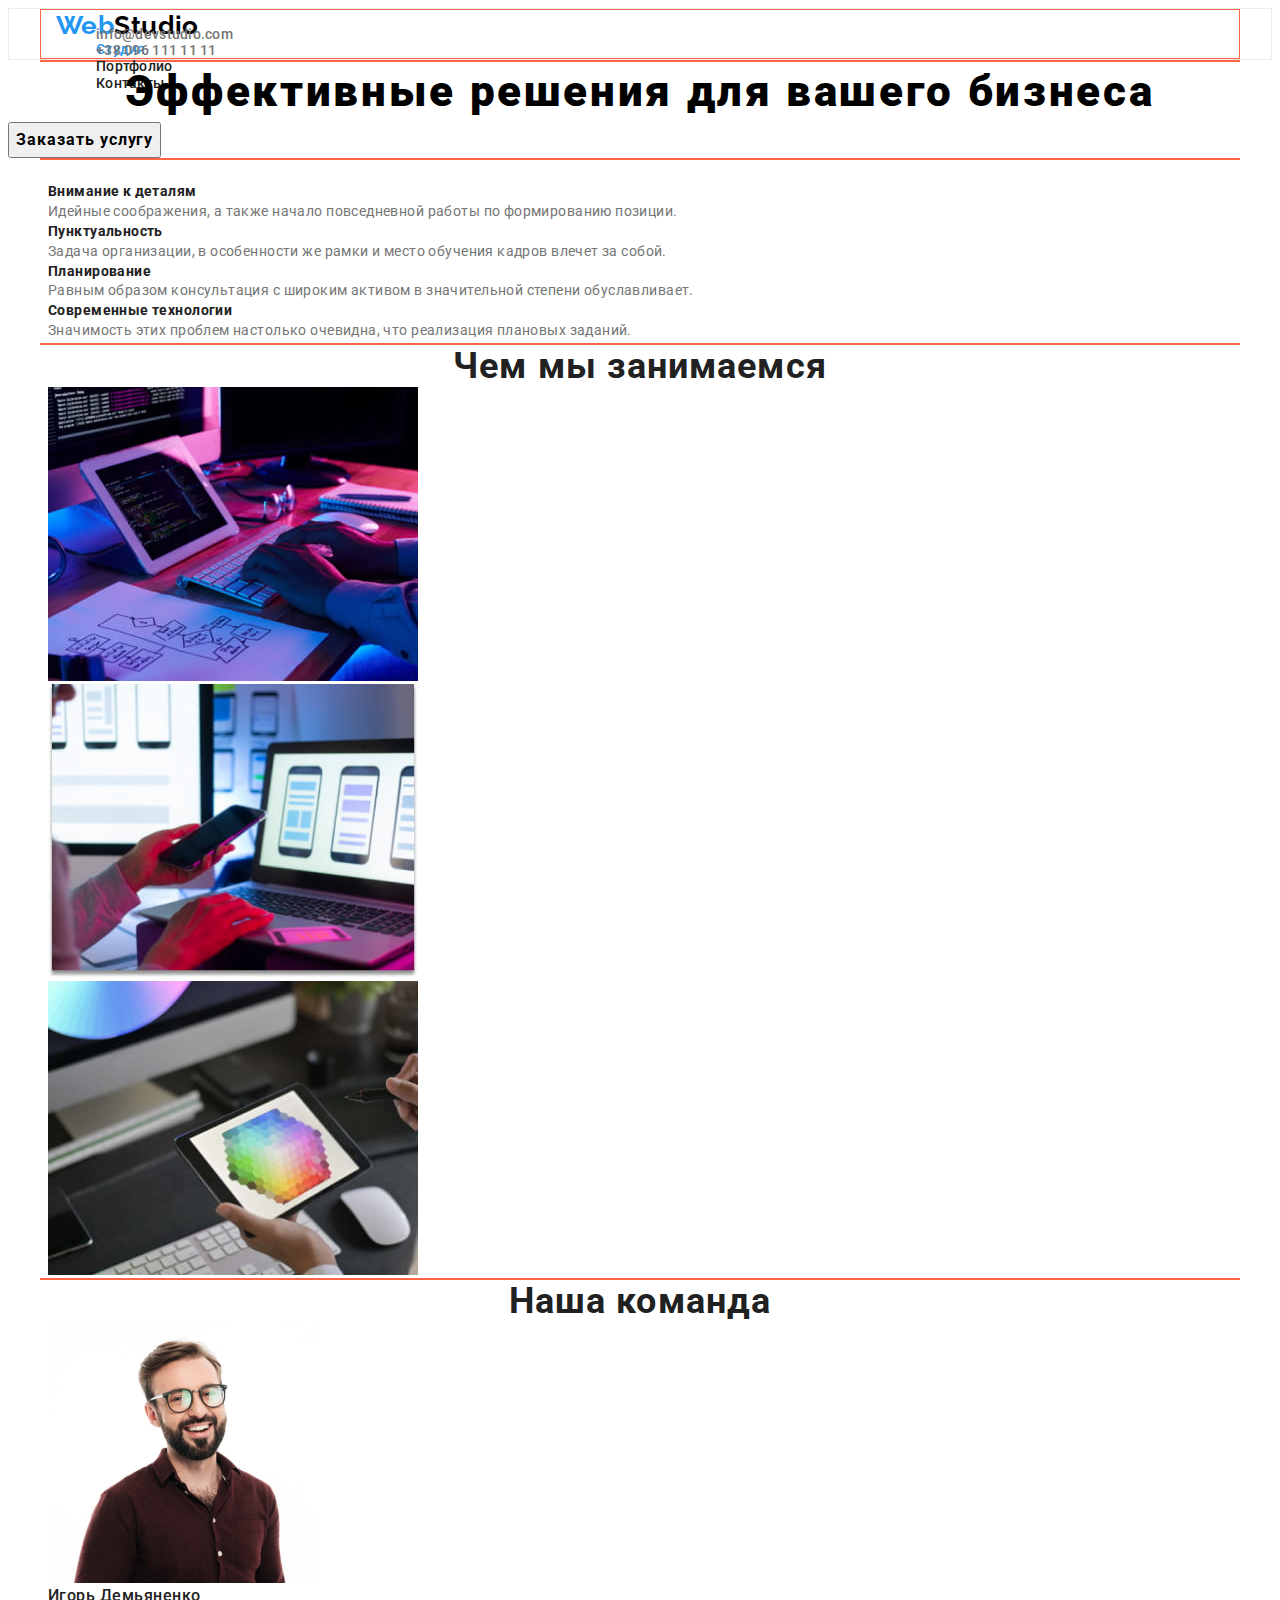
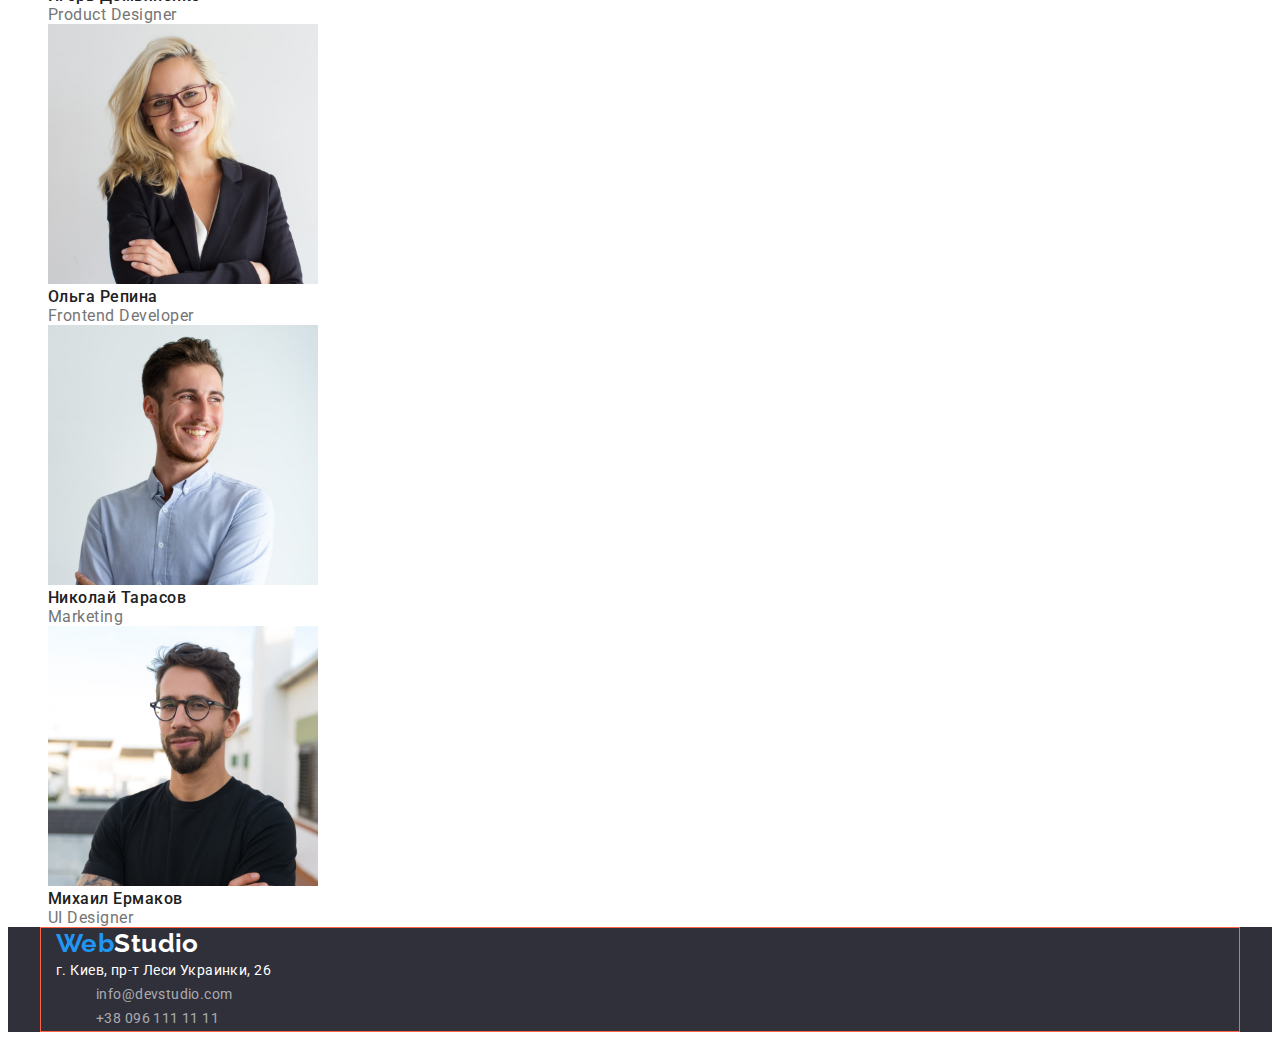
==== commit 15daa935: "Update index.html" ====
--- a/index.html
+++ b/index.html
@@ -34,16 +34,16 @@
         <main>
             <!--Банер-Герой-->
             <section class="hero">
+                <div class="container"></div>
                 <h1 class="hero-title">Эффективные решения для вашего бизнеса</h1>
-                <div class="container">
-                  <button type="button" class="hero-button">Заказать услугу</button>
+                <button type="button" class="hero-button">Заказать услугу</button>
                 </div>
             </section>
                     <!--Блок Наши особенности-->
             <section>
-                <h2 class="advantages-name">Наши особенности</h2>
-                <div class="container">
-                <ul>
+                <div class="container"></div>
+                <h2 class="advantages-name">Наши особенности</h2>                
+                  <ul>
                     <li>
                         <h3 class="advantages-title">Внимание к деталям</h3>
                         <p class="advantages-discr">Идейные соображения, а также начало повседневной работы по формированию позиции.</p>
@@ -60,46 +60,46 @@
                         <h3 class="advantages-title">Современные технологии</h3>
                         <p class="advantages-discr">Значимость этих проблем настолько очевидна, что реализация плановых заданий.</p>
                     </li>
-                </ul>
+                  </ul>
                 </div>
             </section>
         <!-- Блок Чем мы занимаемся-->
             <section>
+                <div class="container"></div>
                 <h2 class="section-name">Чем мы занимаемся</h2>
-                    <div class="container">
                     <ul>
                         <li><img src="./images/mainpage/box1.jpg" alt="Набирают текст программного кода на клавитатуре" width="370" height="294"/></li>
                         <li><img src="./images/mainpage/box2.jpg" alt="Девушка рассматривает на экране ноутбука варианты формата меню для смартфона" width="370" height="294"/></li>
                         <li><img src="./images/mainpage/box3.jpg" alt="Девушка намеревается выбрать цвет из цветовой палитры, отображенной на экране планшета" width="370" height="294"/></li>
                     </ul>
-                    </div>
+                </div>
             </section>
         <!-- Блок Наша команда-->
             <section>
-                <h2 class="section-name">Наша команда</h2>
-                <div class="container">
-                <ul>
-                    <li>
-                        <img src="./images/mainpage/team1.jpg" alt="Игорь Демьяненко Продакт Дизайнер" width="270" height="260"/>
-                        <h3 class="team-name">Игорь Демьяненко</h3>
-                        <p class="team-positon">Product Designer</p>
-                    </li>
-                    <li>
-                        <img src="./images/mainpage/team2.jpg" alt="Ольга Репина Фронтенд Разработчик" width="270" height="260"/>
-                        <h3 class="team-name">Ольга Репина</h3>
-                        <p class="team-positon">Frontend Developer</p>
-                    </li>
-                    <li>
-                        <img src="./images/mainpage/team3.jpg" alt="Николай Тарасов Маркетинг" width="270" height="260"/>
-                        <h3 class="team-name">Николай Тарасов</h3>
-                        <p class="team-positon">Marketing</p>
-                    </li>
-                    <li>
-                        <img src="./images/mainpage/team4.jpg" alt="Михаил Ермаков Юай Дизайнер" width="270" height="260"/>
-                        <h3 class="team-name">Михаил Ермаков</h3>
-                        <p class="team-positon">UI Designer</p>
-                    </li>
-                </ul>
+                <div class="container"></div>
+                    <h2 class="section-name">Наша команда</h2>
+                    <ul>
+                        <li>
+                            <img src="./images/mainpage/team1.jpg" alt="Игорь Демьяненко Продакт Дизайнер" width="270" height="260"/>
+                            <h3 class="team-name">Игорь Демьяненко</h3>
+                            <p class="team-positon">Product Designer</p>
+                        </li>
+                        <li>
+                            <img src="./images/mainpage/team2.jpg" alt="Ольга Репина Фронтенд Разработчик" width="270" height="260"/>
+                            <h3 class="team-name">Ольга Репина</h3>
+                            <p class="team-positon">Frontend Developer</p>
+                        </li>
+                        <li>
+                            <img src="./images/mainpage/team3.jpg" alt="Николай Тарасов Маркетинг" width="270" height="260"/>
+                            <h3 class="team-name">Николай Тарасов</h3>
+                            <p class="team-positon">Marketing</p>
+                        </li>
+                        <li>
+                            <img src="./images/mainpage/team4.jpg" alt="Михаил Ермаков Юай Дизайнер" width="270" height="260"/>
+                            <h3 class="team-name">Михаил Ермаков</h3>
+                            <p class="team-positon">UI Designer</p>
+                        </li>
+                    </ul>
                 </div>
             </section>    
         </main>
--- a/css/styles.css
+++ b/css/styles.css
@@ -1,3 +1,9 @@
+*,
+*::before,
+*::after {
+  box-sizing: border-box;
+}
+
 body {
   font-family: 'Roboto', 'Verdana', 'Tahoma', sans-serif;
   font-style: normal;
@@ -25,14 +31,34 @@
 }
 
 .container {
-  width: 1170px;
+  width: 1200px;
   margin: 0 auto;
   padding: 0 15px;
+
+  border: 1px solid tomato;
+}
+
+h1,
+h2,
+h3,
+p,
+ul {
+  margin-top: 0px;
+  margin-bottom: 0px;
 }
 
 /* Хедер */
 
+.header {
+  border: 1px solid #ececec;
+}
+
 .logo-web {
+  width: 145px;
+  height: 31px;
+  left: 215px;
+  top: 24px;
+
   font-family: 'Raleway', sans-serif;
   font-weight: 700;
   font-size: 26px;
@@ -41,11 +67,23 @@
 }
 
 .logo-studio {
+  width: 145px;
+  height: 31px;
+  left: 215px;
+  top: 24px;
+
   font-family: 'Raleway', sans-serif;
   font-weight: 700;
   font-size: 26px;
   line-height: 1.19;
   color: #000000;
+}
+
+.navigation {
+  width: 294px;
+  height: 16px;
+  left: 453px;
+  top: 32px;
 }
 
 .header-title {
@@ -60,6 +98,11 @@
 }
 
 .page-current {
+  width: 49px;
+  height: 16px;
+  left: 453px;
+  top: 32px;
+
   font-weight: 500;
   line-height: 1.14;
   letter-spacing: 0.02em;
@@ -84,6 +127,9 @@
 }
 
 /*-Студия--Шапка-*/
+
+.hero {
+}
 
 .hero-title {
   font-weight: 900;
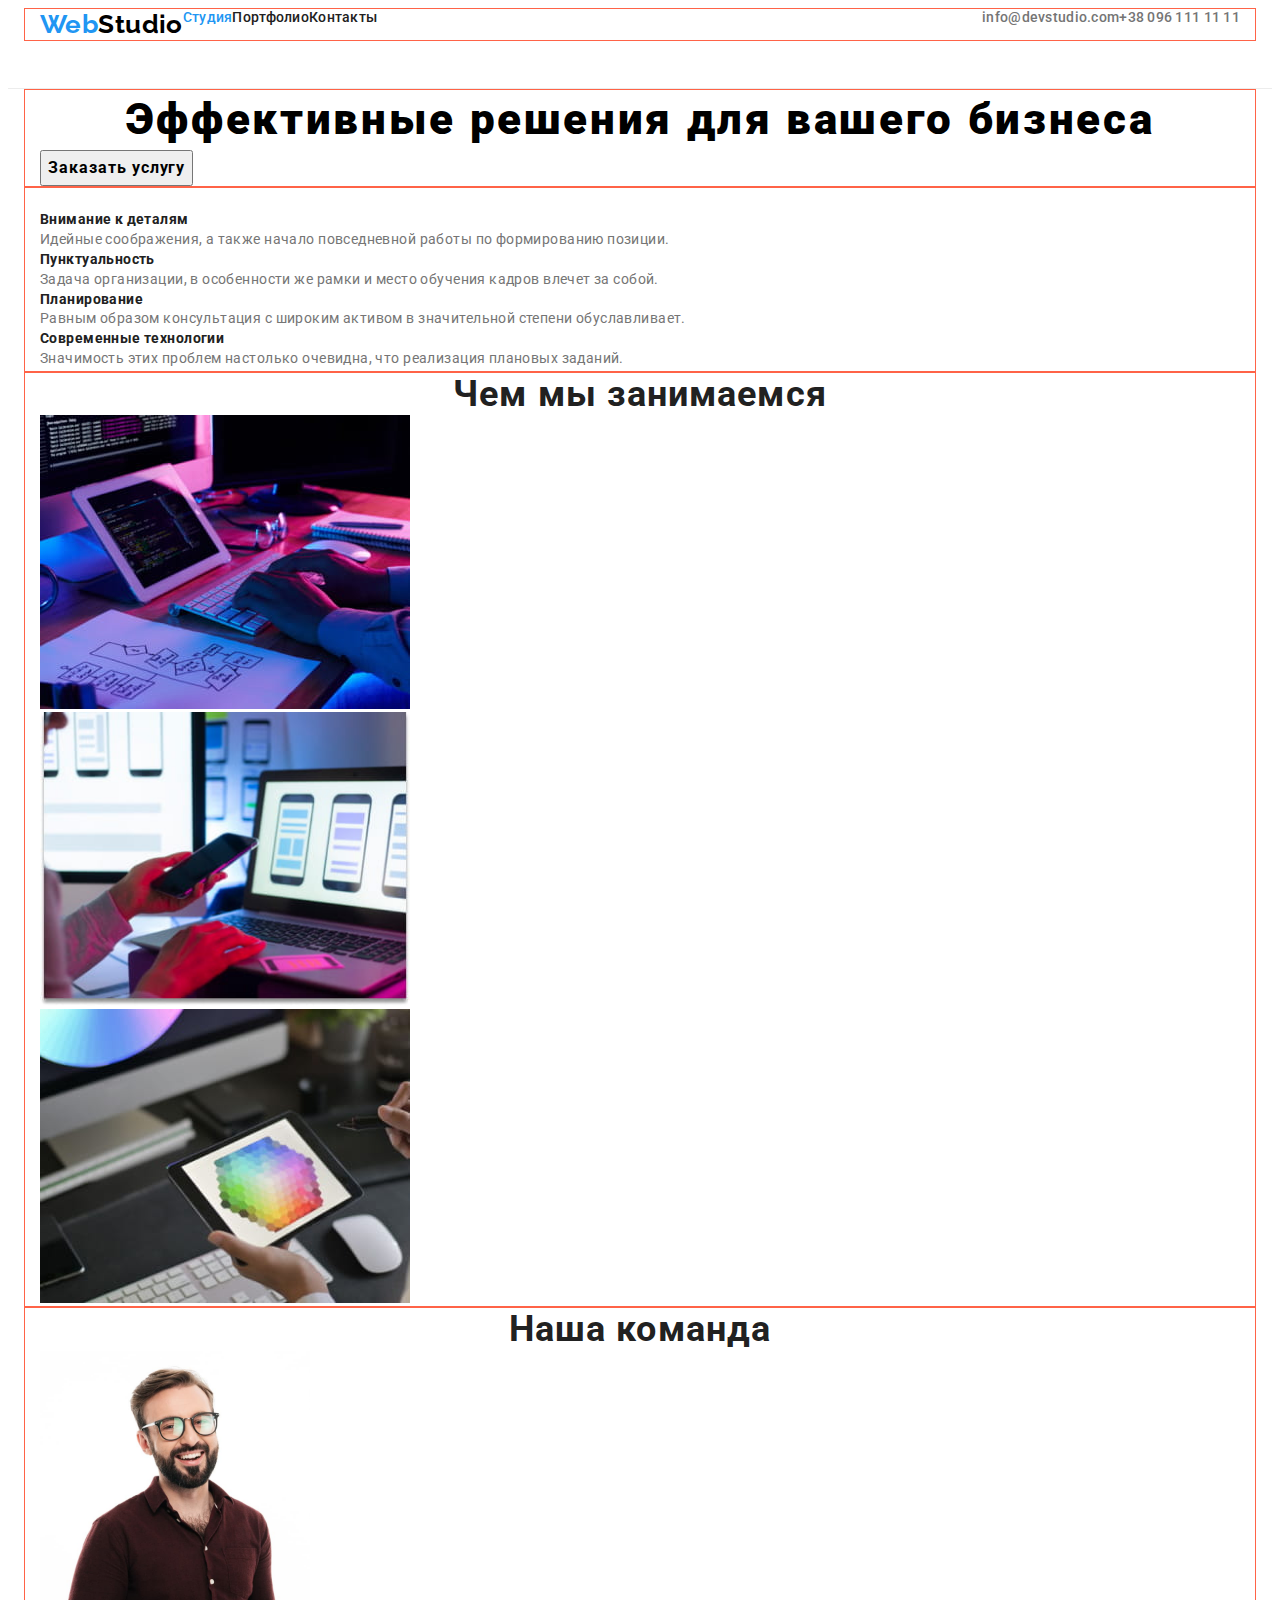
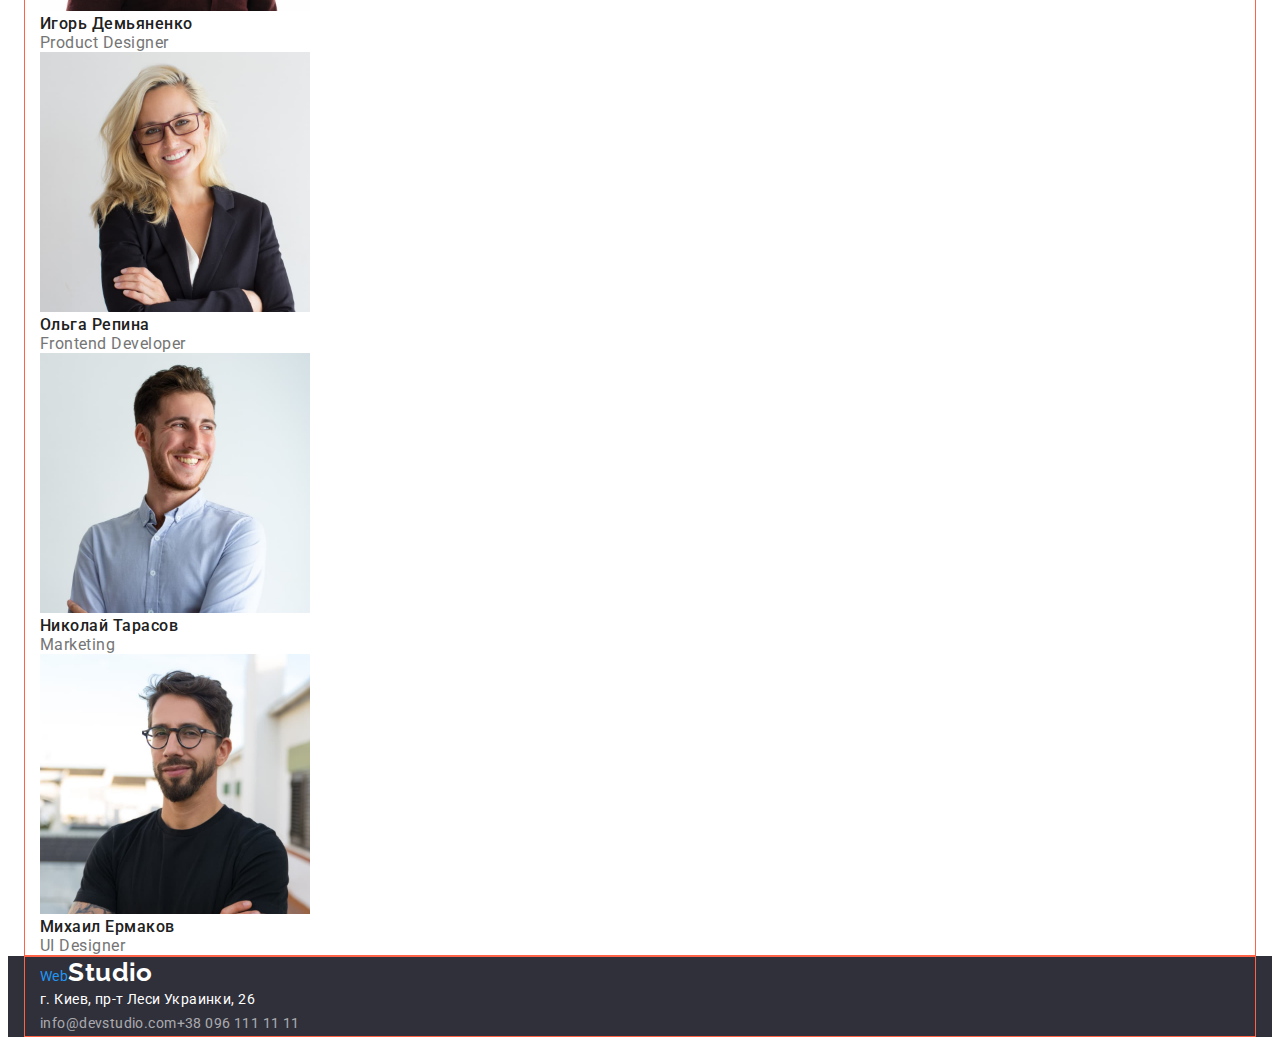
==== commit 4abd6ca8: "Update index.html" ====
--- a/index.html
+++ b/index.html
@@ -15,9 +15,9 @@
     <body>  
         <!--Хедер--> 
         <header class="header">
-            <div class="container">
+            <div class="container heder-container">
                 <nav class="navigation">
-                    <a href=""><span class="logo-web">Web</span><span class="logo-studio">Studio</span></a>
+                    <a class="logo" href=""><span class="logo-web">Web</span><span class="logo-studio">Studio</span></a>
                     <ul class="list">
                         <li><a href="./index.html" class="page-current">Студия</a></li>
                         <li><a href="./portfolio.html" class="header-title">Портфолио</a></li>
@@ -34,14 +34,14 @@
         <main>
             <!--Банер-Герой-->
             <section class="hero">
-                <div class="container"></div>
+                <div class="container">
                 <h1 class="hero-title">Эффективные решения для вашего бизнеса</h1>
                 <button type="button" class="hero-button">Заказать услугу</button>
                 </div>
             </section>
                     <!--Блок Наши особенности-->
             <section>
-                <div class="container"></div>
+                <div class="container">
                 <h2 class="advantages-name">Наши особенности</h2>                
                   <ul>
                     <li>
@@ -65,7 +65,7 @@
             </section>
         <!-- Блок Чем мы занимаемся-->
             <section>
-                <div class="container"></div>
+                <div class="container">
                 <h2 class="section-name">Чем мы занимаемся</h2>
                     <ul>
                         <li><img src="./images/mainpage/box1.jpg" alt="Набирают текст программного кода на клавитатуре" width="370" height="294"/></li>
@@ -76,7 +76,7 @@
             </section>
         <!-- Блок Наша команда-->
             <section>
-                <div class="container"></div>
+                <div class="container">
                     <h2 class="section-name">Наша команда</h2>
                     <ul>
                         <li>
--- a/css/styles.css
+++ b/css/styles.css
@@ -1,9 +1,3 @@
-*,
-*::before,
-*::after {
-  box-sizing: border-box;
-}
-
 body {
   font-family: 'Roboto', 'Verdana', 'Tahoma', sans-serif;
   font-style: normal;
@@ -20,6 +14,8 @@
 
 ul {
   list-style: none;
+  margin: 0;
+  padding: 0;
 }
 
 :root {
@@ -41,8 +37,10 @@
 h1,
 h2,
 h3,
-p,
-ul {
+h4,
+h5,
+h6,
+p {
   margin-top: 0px;
   margin-bottom: 0px;
 }
@@ -50,40 +48,36 @@
 /* Хедер */
 
 .header {
-  border: 1px solid #ececec;
+  border-bottom: 1px solid #ececec;
+  height: 80px;
+}
+
+.heder-container {
+  display: flex;
+  justify-content: space-between;
+}
+
+.logo {
+  font-family: 'Raleway', sans-serif;
+  font-weight: 700;
+  font-size: 26px;
+  line-height: 1.19;
 }
 
 .logo-web {
-  width: 145px;
-  height: 31px;
-  left: 215px;
-  top: 24px;
-
-  font-family: 'Raleway', sans-serif;
-  font-weight: 700;
-  font-size: 26px;
-  line-height: 1.19;
   color: var(--WEB-BG-color);
 }
 
 .logo-studio {
-  width: 145px;
-  height: 31px;
-  left: 215px;
-  top: 24px;
-
-  font-family: 'Raleway', sans-serif;
-  font-weight: 700;
-  font-size: 26px;
-  line-height: 1.19;
   color: #000000;
 }
 
 .navigation {
-  width: 294px;
-  height: 16px;
-  left: 453px;
-  top: 32px;
+  display: flex;
+}
+
+.list {
+  display: flex;
 }
 
 .header-title {
@@ -128,9 +122,6 @@
 
 /*-Студия--Шапка-*/
 
-.hero {
-}
-
 .hero-title {
   font-weight: 900;
   font-size: 44px;
